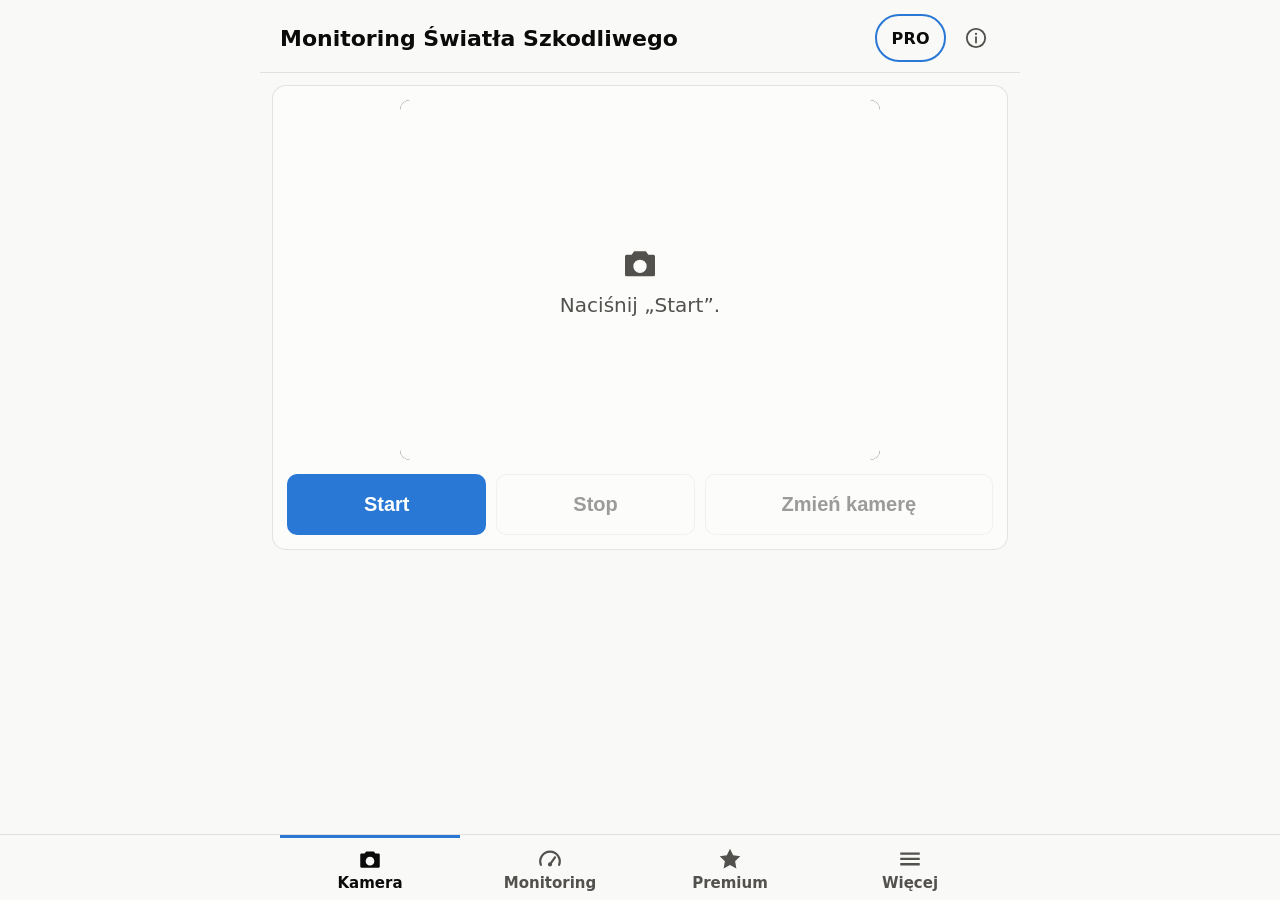
==== docs/v1/index.html @ 440b03d5 "Publish v1-v5 side by side behind a version-comparison shell The site root becomes a developer shell" ====
<!doctype html>
<html lang="pl">
<head>
<meta charset="utf-8">
<meta name="viewport" content="width=device-width, initial-scale=1, viewport-fit=cover">
<title>Monitoring Światła Szkodliwego</title>
<meta name="description" content="Mierzy kamerą natężenie koloru niebieskiego na ekranie i pokazuje je na czytelnym wykresie ze strefami: bezpieczna, umiarkowana, szkodliwa.">
<meta name="theme-color" content="#1a1a19">
<link rel="manifest" href="manifest.webmanifest">
<link rel="icon" href="../icons/icon-192.png">
<link rel="apple-touch-icon" href="../icons/icon-192.png">
<link rel="stylesheet" href="style.css">
<!-- Must load AFTER style.css: its global [hidden]{display:none!important} and
     .btn-large need to win on source order, not on specificity hacks. -->
<link rel="stylesheet" href="monetization.css">
</head>
<body class="viz-root">

<header class="app-header">
  <h1>Monitoring Światła Szkodliwego</h1>
  <div class="header-actions">
    <!-- Second permanent entry point to Premium. monetization-ui.js owns the
         label and aria-label; menu.js only wires the click. -->
    <button id="premiumPill" class="mz-pill" type="button" aria-label="Przejdź na Premium — wersja demonstracyjna"><span id="premiumPillLabel">PRO</span></button>
    <button id="infoBtn" class="icon-btn" type="button" aria-label="Przejdź do dokumentacji">
      <svg viewBox="0 0 24 24" width="22" height="22" aria-hidden="true"><circle cx="12" cy="12" r="10" fill="none" stroke="currentColor" stroke-width="2"/><line x1="12" y1="11" x2="12" y2="17" stroke="currentColor" stroke-width="2" stroke-linecap="round"/><circle cx="12" cy="7.5" r="1.2" fill="currentColor"/></svg>
    </button>
  </div>
</header>

<!-- Kept in the DOM (app.js still owns selectTab) but hidden by menu.js, so the
     screen reader never hears the same navigation twice. -->
<div class="tabs" id="legacyTabs" role="tablist" aria-label="Widoki aplikacji">
  <button id="tabCamera" class="tab-btn" type="button" role="tab" aria-selected="true" aria-controls="panelCamera">Kamera</button>
  <button id="tabMonitoring" class="tab-btn" type="button" role="tab" aria-selected="false" aria-controls="panelMonitoring" tabindex="-1">Monitoring</button>
</div>

<main>
<!-- role="region", not "tabpanel": menu.js hides #legacyTabs, so there is no
     role="tablist" and no role="tab" left in the accessibility tree and a
     tabpanel here would be orphaned. app.js only toggles .hidden and
     aria-selected, so it is unaffected. -->
<div id="panelCamera" role="region" aria-label="Kamera">

  <section class="card camera-card" aria-label="Podgląd kamery">
    <div class="video-wrap">
      <video id="video" playsinline muted></video>
      <canvas id="sampleOverlay" class="sample-overlay"></canvas>
      <div id="cameraPlaceholder" class="camera-placeholder">
        <svg viewBox="0 0 24 24" width="40" height="40" aria-hidden="true"><path fill="currentColor" d="M4 7h3l1.5-2h7L17 7h3a1 1 0 0 1 1 1v11a1 1 0 0 1-1 1H4a1 1 0 0 1-1-1V8a1 1 0 0 1 1-1zm8 3a4 4 0 1 0 0 8 4 4 0 0 0 0-8z"/></svg>
        <p>Naciśnij „Start”.</p>
      </div>
    </div>
    <div class="camera-controls">
      <button id="startBtn" class="btn btn-primary" type="button">Start</button>
      <button id="stopBtn" class="btn" type="button" disabled>Stop</button>
      <button id="switchBtn" class="btn" type="button" disabled>Zmień kamerę</button>
    </div>
  </section>
</div>

<div id="panelMonitoring" role="region" aria-label="Monitoring" hidden>

  <section class="card reading-card" aria-label="Aktualne odczyty">
    <div class="reading-grid">

      <div class="reading-block">
        <h3 class="reading-title">Jasność kanału B</h3>
        <div class="gauge-wrap">
          <svg id="gaugeRaw" viewBox="0 0 200 130" class="gauge">
            <path class="gauge-band gauge-good" d="" />
            <path class="gauge-band gauge-warning" d="" />
            <path class="gauge-band gauge-critical" d="" />
            <line class="gauge-needle" x1="100" y1="95" x2="100" y2="32" />
            <circle cx="100" cy="95" r="6" class="gauge-hub" />
          </svg>
          <div class="gauge-readout">
            <div id="gaugeValueRaw" class="gauge-value">--</div>
            <div class="gauge-unit">% jasności kanału B</div>
            <div id="statusBadgeRaw" class="status-badge status-idle">
              <svg class="status-icon" width="16" height="16" viewBox="0 0 24 24" aria-hidden="true"></svg>
              <span class="status-label">Brak danych</span>
            </div>
          </div>
        </div>
      </div>

      <div class="reading-block">
        <h3 class="reading-title">Udział niebieskiego</h3>
        <div class="gauge-wrap">
          <svg id="gaugeShare" viewBox="0 0 200 130" class="gauge">
            <path class="gauge-band gauge-good" d="" />
            <path class="gauge-band gauge-warning" d="" />
            <path class="gauge-band gauge-critical" d="" />
            <line class="gauge-needle" x1="100" y1="95" x2="100" y2="32" />
            <circle cx="100" cy="95" r="6" class="gauge-hub" />
          </svg>
          <div class="gauge-readout">
            <div id="gaugeValueShare" class="gauge-value">--</div>
            <div class="gauge-unit">% udziału niebieskiego</div>
            <div id="statusBadgeShare" class="status-badge status-idle">
              <svg class="status-icon" width="16" height="16" viewBox="0 0 24 24" aria-hidden="true"></svg>
              <span class="status-label">Brak danych</span>
            </div>
          </div>
        </div>
      </div>

    </div>
    <div class="secondary-stats">
      <div class="stat"><span class="stat-label">Jasność ogólna sceny</span><span id="overallBrightness" class="stat-value">--%</span></div>
    </div>
    <p id="medicalDisclaimerShort" class="mz-disclaimer-short">Wynik orientacyjny. To nie jest wyrób medyczny. <a id="medicalDisclaimerLink" href="#">Więcej</a></p>
  </section>

  <section class="card chart-card" aria-label="Wykresy w czasie">
    <div class="chart-header">
      <h2>Wykresy w czasie (ostatnie 60 s)</h2>
      <button id="tableToggle" class="btn btn-small" type="button" aria-pressed="false">Pokaż jako tabelę</button>
      <!-- No onclick here on purpose: monetization-ui.js wires the handler and
           adds the padlock (it marks the button with data-mz-wired). -->
      <button id="exportCsvBtn" class="btn" type="button">Eksport CSV</button>
    </div>

    <div class="chart-block">
      <h3 class="chart-title">Jasność kanału B</h3>
      <canvas id="chartRaw" class="chart-canvas" role="img" aria-label="Wykres jasności kanału B w czasie, z oznaczonymi strefami bezpieczną, umiarkowaną i szkodliwą"></canvas>
    </div>

    <div class="chart-block">
      <h3 class="chart-title">Udział niebieskiego w świetle</h3>
      <canvas id="chartShare" class="chart-canvas" role="img" aria-label="Wykres udziału niebieskiego w świetle w czasie, z oznaczonymi strefami bezpieczną, umiarkowaną i szkodliwą"></canvas>
    </div>

    <div class="legend" aria-hidden="false">
      <div class="legend-item">
        <span class="legend-swatch legend-good"></span>
        <svg width="14" height="14" viewBox="0 0 24 24" aria-hidden="true"><path fill="currentColor" d="M9 16.2 4.8 12l-1.4 1.4L9 19 21 7l-1.4-1.4z"/></svg>
        <span>Bezpieczna</span>
      </div>
      <div class="legend-item">
        <span class="legend-swatch legend-warning"></span>
        <svg width="14" height="14" viewBox="0 0 24 24" aria-hidden="true"><path fill="currentColor" d="M1 21h22L12 2 1 21zm12-3h-2v-2h2v2zm0-4h-2v-4h2v4z"/></svg>
        <span>Umiarkowana</span>
      </div>
      <div class="legend-item">
        <span class="legend-swatch legend-critical"></span>
        <svg width="14" height="14" viewBox="0 0 24 24" aria-hidden="true"><path fill="currentColor" d="M12 2 1 12l11 10 11-10L12 2zm-1 5h2v6h-2V7zm0 8h2v2h-2v-2z"/></svg>
        <span>Szkodliwa</span>
      </div>
    </div>

    <!-- Filled by monetization-ui.js: locked-history upsell for the free tier,
         the real history browser once the entitlement exists. -->
    <div id="historyUpsell"></div>

    <div id="tableWrap" class="table-wrap" hidden>
      <table class="readings-table">
        <caption>Ostatnie odczyty (najnowszy na górze)</caption>
        <thead><tr>
          <th scope="col">Czas</th>
          <th scope="col">Jasność kanału B</th>
          <th scope="col">Udział niebieskiego</th>
          <th scope="col">Strefa</th>
        </tr></thead>
        <tbody id="readingsBody"></tbody>
      </table>
    </div>
  </section>

  <details class="card settings-card" id="settingsCard">
    <summary>Ustawienia progów stref</summary>
    <div class="settings-body">
      <div class="settings-group">
        <h4 class="settings-group-title">Jasność kanału B</h4>
        <label class="slider-row">
          <span>Granica żółty / czerwony: <b id="rawCritLabel">66%</b></span>
          <input id="rawCritSlider" type="range" min="10" max="95" value="66">
        </label>
        <label class="slider-row">
          <span>Granica zielony / żółty: <b id="rawWarnLabel">33%</b></span>
          <input id="rawWarnSlider" type="range" min="5" max="90" value="33">
        </label>
      </div>

      <div class="settings-group">
        <h4 class="settings-group-title">Udział niebieskiego</h4>
        <label class="slider-row">
          <span>Granica żółty / czerwony: <b id="shareCritLabel">33%</b></span>
          <input id="shareCritSlider" type="range" min="10" max="95" value="33">
        </label>
        <label class="slider-row">
          <span>Granica zielony / żółty: <b id="shareWarnLabel">26%</b></span>
          <input id="shareWarnSlider" type="range" min="5" max="90" value="26">
        </label>
      </div>

      <!-- Filled by monetization-ui.js: threshold-profile upsell / manager. -->
      <div id="profilesUpsell"></div>
    </div>
  </details>

  <!-- Ad slot, deliberately the LAST element of the panel and far away from
       Start/Stop (those live in panelCamera). Height is reserved so nothing
       ever jumps under the user's finger. -->
  <div id="adSlotMonitoring" class="ad-slot ad-slot-reserved" hidden></div>

</div>

<div id="panelMethodology" role="region" aria-label="Dokumentacja" class="methodology" hidden>

  <!-- data-nav-back is menu.js's delegated back handler; no per-screen wiring. -->
  <div class="mz-row">
    <button type="button" class="mz-back-btn" data-nav-back aria-label="Wróć do poprzedniego ekranu">← Wróć</button>
  </div>

  <section class="card mz-disclaimer" role="note">
    <h3>To nie jest wyrób medyczny</h3>
    <p>Ta aplikacja nie jest wyrobem medycznym. Nie służy do diagnozowania,
    leczenia ani zapobiegania jakimkolwiek chorobom. Wyniki pomiaru kamerą
    telefonu mają charakter orientacyjny i nie zastępują badania ani porady
    lekarza. W sprawach zdrowia wzroku skonsultuj się z lekarzem lub
    optometrystą. Progi stref w tej aplikacji nie odwzorowują żadnej normy
    bezpieczeństwa — szczegóły w rozdziale 3.</p>
  </section>

  <nav class="doc-toc card" aria-label="Spis treści dokumentacji">
    <h2>Spis treści</h2>
    <ol>
      <li><a href="#doc-start">Szybki start</a></li>
      <li><a href="#doc-metodologia">Jak działa pomiar</a></li>
      <li><a href="#doc-jednostki">Jednostki i normy</a></li>
      <li><a href="#doc-strefy">Strefy i progi</a></li>
      <li><a href="#doc-urzadzenia">Różnice między urządzeniami</a></li>
    </ol>
  </nav>

  <h2 id="doc-start" class="doc-chapter">1. Szybki start</h2>

  <section class="card">
    <h3>Jak mierzyć trafniej</h3>
    <ul>
      <li>Na ekranie „Kamera” (pierwszy przycisk na dolnym pasku) naciśnij „Start” i skieruj tylny aparat na ekran lub źródło światła, które chcesz sprawdzić.</li>
      <li>Przejdź na ekran „Monitoring” (drugi przycisk dolnego paska) — u góry zobaczysz obie gałki naraz, a niżej (przewiń) wykresy zmian w czasie. Pomiar działa w tle niezależnie od tego, który ekran akurat oglądasz.</li>
      <li>Ustaw telefon w stałej odległości od ekranu (np. 15–20 cm), bez zmiany oświetlenia otoczenia w trakcie pomiaru.</li>
      <li>Użyj tylnego aparatu — ma mniej agresywne korekcje automatyczne niż przedni.</li>
      <li>Traktuj wyniki jako wskaźniki względne (%), nie bezwzględne jednostki fizyczne — porównuj je względem siebie (np. tryb nocny włączony/wyłączony).</li>
      <li>Dostosuj progi stref w ustawieniach do jasności własnego ekranu (rozdział 4).</li>
    </ul>
  </section>

  <section class="card">
    <h3>Duże czcionki i gałki — zawsze</h3>
    <p>Cała aplikacja używa dużych, czytelnych czcionek i pełnowymiarowych
    gałek, tak żeby osoby niedowidzące (i wszyscy inni) mogli odczytać dane
    bez dodatkowych ustawień. Na ekranie „Monitoring” obie gałki mieszczą się
    razem na jednym ekranie, bez przewijania — wykresy zmian w czasie są
    zaraz pod nimi, o przewinięcie dalej.</p>
  </section>

  <h2 id="doc-metodologia" class="doc-chapter">2. Jak działa pomiar</h2>

  <section class="card">
    <h3>Kamera telefonu a spektrometr</h3>
    <p>Prawdziwy pomiar „ile jest szkodliwego niebieskiego światła” wymaga rozłożenia
    światła na długości fal — to robi <b>spektrometr</b>: pryzmat lub siatka
    dyfrakcyjna rozszczepia światło na dziesiątki/setki wąskich pasm (np. co
    1–5 nm) i mierzy moc optyczną w każdym z osobna. Dopiero z takiego pełnego
    rozkładu widmowego liczy się jednostki takie jak luks, lumen czy
    napromienienie ważone funkcją zagrożenia niebieskim światłem.</p>
    <p><b>Kamera telefonu nie robi nic z tego.</b> Ma trzy szerokie filtry
    (Bayer: R/G/B), z których każdy zbiera światło z szerokiego,
    nakładającego się zakresu długości fal — „kanał niebieski” to nie wąskie
    pasmo ok. 435–440 nm (szczyt zagrożenia dla siatkówki), tylko z grubsza
    400–570 nm zmieszane z zielenią. Po drodze dochodzi demozaikowanie,
    automatyczna ekspozycja, automatyczny balans bieli i kompresja gamma
    sRGB — żadnego z tych kroków przeglądarka nie pozwala w pełni wyłączyć.
    W efekcie wartość piksela, którą widzi JavaScript, nie jest liniowo
    związana z rzeczywistą mocą optyczną padającą na sensor. To fundamentalne
    ograniczenie sprzętowe, nie błąd tej aplikacji.</p>
  </section>

  <section class="card">
    <h3>Wykres 1 — Jasność kanału B</h3>
    <p><b>Co pokazuje:</b> średnią jasność samego kanału niebieskiego (B) z
    próbkowanego fragmentu obrazu, w skali 0–255 przeliczonej na %.</p>
    <p><b>Algorytm:</b></p>
    <ol>
      <li>5 razy na sekundę pobieramy klatkę z kamery.</li>
      <li>Wycinamy środkowe 60% kadru (unika krawędzi obrazu i poświaty z boków).</li>
      <li>Skalujemy wycięty fragment do siatki 32×32 piksele (wystarczająco
        dokładnie, dużo szybciej niż liczenie pełnej rozdzielczości — ważne
        na słabszym sprzęcie jak Xiaomi/Ulefone budżetowej klasy).</li>
      <li>Uśredniamy wartość B wszystkich 1024 pikseli tej siatki.</li>
      <li><code>wynik = średnia_B ÷ 255 × 100</code></li>
    </ol>
    <p><b>Po co ją zostawiliśmy:</b> to najprostszy, bezpośredni odczyt „ile
    sygnału niebieskiego w ogóle rejestruje sensor”. Wadą jest to, że miesza
    jasność z barwą — bardzo jasna, ale neutralnie biała scena też da wysoki
    wynik, mimo że nie jest szczególnie „niebieska”. Dlatego obok niej
    pokazujemy wykres 2.</p>
  </section>

  <section class="card">
    <h3>Wykres 2 — Udział niebieskiego w świetle</h3>
    <p><b>Co pokazuje:</b> jaki procent całego zarejestrowanego światła (R+G+B)
    stanowi składowa niebieska — czyli przesunięcie koloru w stronę zimnego,
    niezależnie od tego, jak jasna jest scena.</p>
    <p><b>Algorytm:</b> te same kroki 1–4 co wyżej, ale zamiast samego B liczymy:</p>
    <p class="formula-block"><code>wynik = B ÷ (R + G + B) × 100</code></p>
    <p>Neutralna biel (R≈G≈B) daje ok. <b>33%</b>. Światło cieplejsze/bardziej
    czerwone — mniej. Mocno niebieskie — więcej, aż do granicy ~100% dla
    światła niemal czysto niebieskiego.</p>
    <p><b>Dlaczego to dokładniejsza miara „szkodliwego niebieskiego”:</b> to ta
    sama zasada, na której działają filtry typu tryb nocny / Night Shift —
    liczy się <b>barwa</b>, nie jasność. Bardzo jasny, ale neutralny ekran nie
    zostanie fałszywie oznaczony jako szkodliwy; przygaszony, ale mocno
    niebieski — owszem. Dlatego to ta metryka steruje kolorem strefy w
    tabeli odczytów.</p>
  </section>

  <h2 id="doc-jednostki" class="doc-chapter">3. Jednostki i normy</h2>

  <section class="card">
    <h3>Dlaczego nie luksy ani lumeny</h3>
    <p><b>Lumen (lm)</b> opisuje całkowity strumień światła emitowany przez
    źródło — to właściwość samego źródła, nie tego, co pada na dany punkt.
    <b>Luks (lx)</b> to już natężenie oświetlenia w punkcie (lm/m²) — bliższe
    temu, o co chodzi, ale nadal jednostka <b>fotometryczna</b>: waży widmo
    krzywą czułości ludzkiego oka na jasność (V(λ)), nie krzywą zagrożenia
    niebieskim światłem. Do prawdziwego pomiaru zagrożenia potrzebna jest
    trzecia, węższa jednostka: napromienienie ważone widmowo w
    <b>W/m²</b> (norma IEC 62471, szczyt czułości ok. 435–440 nm), a to
    wymaga spektrometru — patrz sekcja wyżej.</p>
    <p>Nawet gdyby poprzestać na luksach: telefon bez zewnętrznego,
    skalibrowanego czujnika światła nie jest w stanie ich wiarygodnie
    wyznaczyć. Wbudowany czujnik światła telefonu (tam gdzie istnieje) mierzy
    zresztą światło z <b>przeciwnej strony</b> obudowy niż ta, którą celujesz
    w ekran tylnym aparatem — mierzyłby więc światło za Twoimi plecami, nie
    to z ekranu. Dlatego zamiast zgadywać liczbę w jednostce, która i tak
    byłaby niewiarygodna, pokazujemy uczciwie opisany <b>wskaźnik względny
    (%)</b> — sensowny do porównań na tym samym telefonie w tych samych
    warunkach (np. tryb nocny włączony/wyłączony), nie jako wartość
    bezwzględna.</p>
  </section>

  <section class="card">
    <h3>Czy istnieją globalne normy dla progów bezpieczeństwa?</h3>
    <p>Krótko: <b>nie ma normy wyrażonej w procentach kanału kamery</b> — to w
    ogóle nie jest jednostka, w której cokolwiek się reguluje. Realne normy
    dotyczące niebieskiego światła istnieją, ale mierzą inne wielkości, w
    innych jednostkach, i dotyczą innego zjawiska niż zwykle mamy na myśli,
    mówiąc „niebieskie światło męczy oczy”.</p>

    <p><b>Ostre uszkodzenie fotochemiczne siatkówki — IEC 62471 / ICNIRP.</b>
    Jedyna faktycznie regulowana „szkodliwość niebieskiego światła” — norma
    dla lamp i systemów oświetleniowych, wspierana wytycznymi ICNIRP
    (International Commission on Non-Ionizing Radiation Protection). Klasyfikuje
    źródła do grup ryzyka RG0–RG3 na podstawie radiancji ważonej funkcją
    zagrożenia B(λ), w <b>W·m⁻²·sr⁻¹</b>, z limitem czasu ekspozycji
    (<code>t_max = 100 / L_B</code> sekund). Ekrany telefonów i monitorów —
    nawet przy maksymalnej jasności — praktycznie zawsze mieszczą się w
    <b>RG0 (zwolnione, bez ograniczeń)</b>. Ta norma dotyczy źródeł dużo
    intensywniejszych (łuki spawalnicze, niektóre projektory, przemysłowe
    LED-y), nie ekranów konsumenckich.</p>

    <p><b>Wpływ na rytm dobowy / sen — CIE S 026.</b> To zjawisko, o które
    zwykle chodzi (ekran wieczorem „rozbudza”) — ale to nie uszkodzenie oka,
    tylko wpływ na zegar biologiczny przez komórki zwojowe siatkówki (ipRGC),
    najczulsze ok. 480 nm. Norma CIE S 026:2018 definiuje jednostkę
    <b>luks melanopiczny (melanopic EDI)</b>. Najbliższy „oficjalny” konsensus
    naukowy to publikacja Browna i współautorów (<i>PLOS Biology</i>, 2022),
    rekomendująca orientacyjnie: wieczorem &lt; 10 luksów melanopicznych, w
    dzień &gt; 250. To rekomendacje badaczy snu, nie przepis prawny.</p>

    <p><b>WHO.</b> Światowa Organizacja Zdrowia nie publikuje własnych,
    niezależnych limitów ekspozycji na niebieskie światło — dla bezpieczeństwa
    promieniowania optycznego odsyła do ICNIRP (wyżej). Jedyny konkretny,
    autorski dokument WHO w temacie ekranów to <i>Guidelines on physical
    activity, sedentary behaviour and sleep for children under 5 years of
    age</i> (2019) — dotyczy jednak <b>czasu</b> spędzanego przy ekranie, nie
    koloru czy natężenia światła: brak ekranu poniżej 1. roku życia, maks. do
    1 godziny dla 2–4 lat. Dla dorosłych WHO nie ma równie skonkretyzowanych
    wytycznych liczbowych.</p>

    <p><b>Dlaczego to i tak nie pomaga skalibrować aplikacji:</b> obie normy
    (IEC/ICNIRP i CIE) wymagają pełnego rozkładu widmowego i skalibrowanej
    radiancji w znanej geometrii pomiaru — dokładnie tego, czego telefon przez
    przeglądarkę nie potrafi dostarczyć (patrz sekcja „Kamera telefonu a
    spektrometr” wyżej). Nie istnieje przelicznik „33% udziału niebieskiego =
    X luksów melanopicznych”, więc progi w tej aplikacji <b>nie odwzorowują
    żadnej normy bezpieczeństwa</b> (WHO, IEC, ICNIRP czy CIE — dla tego
    wskaźnika po prostu nie istnieje). Domyślne wartości progu udziału
    niebieskiego są za to wyprowadzone z realnych temperatur barwowych
    światła i powszechnie powtarzanej, praktycznej rekomendacji ciepłego
    światła wieczorem — solidniejsza podstawa niż zwykłe zaokrąglenie, ale
    wciąż nie formalna norma (pełne wyprowadzenie: rozdział 4). Zawsze
    możesz je zmienić na własne w ustawieniach.</p>
  </section>

  <h2 id="doc-strefy" class="doc-chapter">4. Strefy i progi</h2>

  <section class="card">
    <h3>Strefy kolorów i skąd biorą się progi</h3>
    <p>Obie metryki mają własne, niezależnie ustawiane progi (ekran
    „Monitoring” → „Ustawienia progów stref”, na dole strony) — 33%/66% na jednej nie znaczy tego
    samego, co na drugiej (patrz rozdział 2 wyżej). To <b>udział niebieskiego</b>
    decyduje o kolorze w legendzie pod wykresami i w tabeli odczytów:</p>
    <ul>
      <li><b>Zielona — bezpieczna:</b> światło ciepłe lub neutralne, oczy odpoczywają.</li>
      <li><b>Żółta — umiarkowana:</b> zauważalne przesunięcie w stronę niebieskiego, warto robić przerwy.</li>
      <li><b>Czerwona — szkodliwa:</b> silnie niebieskie światło, mocno męczy oczy przy dłuższej ekspozycji (zwłaszcza wieczorem).</li>
    </ul>

    <p><b>Skąd te konkretne liczby.</b> <b>Jasność kanału B</b> nie ma
    naturalnego punktu odniesienia — sensowna wartość progu zależy wyłącznie
    od tego, jak jasna jest scena, którą filmujesz (to miara jasności, nie
    koloru). Domyślne 33%/66% to tu wciąż umowny punkt wyjścia — dostosuj go
    metodą prób do typowej jasności swojego ekranu/otoczenia.</p>
    <p><b>Udział niebieskiego</b> ma domyślne progi wyprowadzone z realnych
    temperatur barwowych światła (fizyka, nie zaokrąglenie), nie z żadnej
    normy bezpieczeństwa — takiej normy dla tej wielkości nie ma (rozdział 3).
    Punkty odniesienia:</p>
    <ul>
      <li><b>~4000K</b> („ciepła biel", typowa żarówka LED) → ok. <b>26%</b>
        udziału niebieskiego. Światło cieplejsze od tego (niższa temperatura
        barwowa) to zakres szeroko rekomendowany wieczorem przez narzędzia
        typu f.lux czy Night Shift — stąd dolny próg.</li>
      <li><b>6500K (D65)</b>, standardowy punkt bieli dla większości ekranów
        telefonów i monitorów fabrycznie — ok. <b>33%</b>. Od tej wartości w
        górę zaczyna się zakres, w którym typowo stosuje się zalecenia
        ograniczenia niebieskiego światła — stąd górny próg.</li>
    </ul>
    <p><b>Ważne zastrzeżenie:</b> to, jak bardzo „niebieskie" jest światło, nie
    zależy od pory dnia, ale zalecenia ograniczania niebieskiego światła
    dotyczą właściwie tylko <b>wieczora/nocy</b> — w dzień ekspozycja na
    chłodne, niebieskie światło (także słoneczne) jest normalna, a nawet
    korzystna dla rytmu dobowego. Czerwona strefa w środku dnia patrząc w
    zwykły, niezmieniony ekran nie oznacza realnego zagrożenia — to samo
    światło wieczorem jest już warte ograniczenia.</p>
    <p>Progi obu metryk są całkowicie niezależne — zmiana jednej nie wpływa
    na drugą. Zmienione progi są <b>zapamiętywane w tym urządzeniu i
    przeglądarce</b> między kolejnymi otwarciami aplikacji (lokalnie, nic
    nigdzie nie jest wysyłane) — przycisk „Start" nie resetuje ich do
    domyślnych.</p>
  </section>

  <h2 id="doc-urzadzenia" class="doc-chapter">5. Różnice między urządzeniami</h2>

  <section class="card">
    <h3>Dlaczego podgląd wygląda inaczej na różnych urządzeniach</h3>
    <p><b>Przeglądarka vs natywna aplikacja aparatu.</b> Gdy otwierasz aparat
    fabrycznie zainstalowany na telefonie, producent (np. Xiaomi) dokłada do
    podglądu na żywo własne, zastrzeżone algorytmy — HDR w czasie
    rzeczywistym, cyfrowe wzmacnianie jasności w słabym świetle, wygładzanie.
    Strona internetowa dostaje przez przeglądarkę dużo bardziej „surowy”
    strumień z kamery (funkcja <code>getUserMedia</code>), bez żadnego z tych
    ulepszeń — więc z zasady będzie wyglądać płasko/ciemniej niż natywny
    aparat, niezależnie od telefonu.</p>
    <p><b>Różne możliwości sterowania kamerą.</b> To, jak dużo kontroli nad
    ekspozycją i balansem bieli przeglądarka w ogóle dostaje od systemu,
    zależy od konkretnego telefonu, sterownika kamery i wersji
    Chrome/WebView — jedne urządzenia (typowo komputery z kamerą USB) zgłaszają
    tylko pełną automatykę, inne (część telefonów z Androidem) zgłaszają
    dodatkowe, bardziej zaawansowane tryby. Wcześniejsza wersja tej aplikacji
    próbowała przełączać się na tryb ręcznej ekspozycji tam, gdzie telefon na
    to pozwalał, bez ustawienia konkretnej wartości — co na części telefonów
    zamrażało obraz na przypadkowej, ciemnej ekspozycji z chwili startu
    kamery. To był błąd w kodzie (już poprawiony), nie różnica jednostek —
    ale dobrze pokazuje, jak łatwo zachowanie potrafi się różnić między
    urządzeniami, skoro nawet ta sama linijka kodu włącza się tylko na
    części z nich.</p>
    <p><b>Różne sensory i przetwarzanie obrazu (ISP).</b> Nawet przy identycznym
    kodzie i tej samej scenie różne modele telefonów mają różnej jakości
    sensory i różnie strojoną automatykę producenta — jeden szybciej i
    celniej dobierze ekspozycję w słabym świetle niż drugi. To, w połączeniu
    z faktem, że wskaźniki w tej aplikacji są <b>względne</b> (patrz rozdział 3),
    oznacza: wyniki (i wygląd podglądu) sensownie porównuj na tym samym
    telefonie w czasie, nie między różnymi modelami/urządzeniami.</p>
  </section>

</div>

<!-- Overlay screens. Deliberately plain <div>s, NOT role="tabpanel" — they sit
     outside the tablist, exactly like #panelMethodology. Content is injected by
     monetization-ui.js (premium, account) and menu.js (more, about). -->
<div id="panelPremium" class="mz-screen" role="region" aria-labelledby="premiumTitle" hidden></div>
<div id="panelAccount" class="mz-screen" role="region" aria-labelledby="accountTitle" hidden></div>
<div id="panelMore" class="mz-screen" role="region" aria-labelledby="moreTitle" hidden></div>
<div id="panelAbout" class="mz-screen" role="region" aria-labelledby="aboutTitle" hidden></div>
</main>

<!-- Global layers, all filled at runtime. -->
<nav id="appNav" class="nav-bar" aria-label="Menu główne"></nav>
<div id="navLive" class="mz-visually-hidden" aria-live="polite"></div>
<div id="mzLayer"></div>
<div id="mzToastRegion" class="mz-toast-region" role="status" aria-live="polite"></div>

<!-- Load order is a hard contract: billing defines the engine, monetization-ui
     and menu define the surfaces, app.js publishes AppTabs/AppData last and
     fires 'app:ready', which boots the other three. No defer/async, no modules. -->
<script src="billing.js"></script>
<script src="monetization-ui.js"></script>
<script src="menu.js"></script>
<script src="app.js"></script>
</body>
</html>
---- docs/v1/style.css ----
/* ---- Design tokens (see dataviz skill / references/palette.md) ---- */
.viz-root {
  color-scheme: light;
  --surface-1:      #fcfcfb;
  --page-plane:     #f9f9f7;
  --text-primary:   #0b0b0b;
  --text-secondary: #52514e;
  --text-muted:     #898781;
  --gridline:       #e1e0d9;
  --baseline:       #c3c2b7;
  --border:         rgba(11,11,11,0.10);
  --series-1:       #2a78d6;

  --status-good:      #0ca30c;
  --status-warning:   #fab219;
  --status-critical:  #d03b3b;
  --status-good-bg:     rgba(12,163,12,0.14);
  --status-warning-bg:  rgba(250,178,25,0.18);
  --status-critical-bg: rgba(208,59,59,0.14);
}
@media (prefers-color-scheme: dark) {
  :root:where(:not([data-theme="light"])) .viz-root {
    color-scheme: dark;
    --surface-1:      #1a1a19;
    --page-plane:     #0d0d0d;
    --text-primary:   #ffffff;
    --text-secondary: #c3c2b7;
    --text-muted:     #898781;
    --gridline:       #2c2c2a;
    --baseline:       #383835;
    --border:         rgba(255,255,255,0.10);
    --series-1:       #3987e5;
    --status-good-bg:     rgba(12,163,12,0.22);
    --status-warning-bg:  rgba(250,178,25,0.20);
    --status-critical-bg: rgba(208,59,59,0.24);
  }
}
:root[data-theme="dark"] .viz-root {
  color-scheme: dark;
  --surface-1:      #1a1a19;
  --page-plane:     #0d0d0d;
  --text-primary:   #ffffff;
  --text-secondary: #c3c2b7;
  --text-muted:     #898781;
  --gridline:       #2c2c2a;
  --baseline:       #383835;
  --border:         rgba(255,255,255,0.10);
  --series-1:       #3987e5;
  --status-good-bg:     rgba(12,163,12,0.22);
  --status-warning-bg:  rgba(250,178,25,0.20);
  --status-critical-bg: rgba(208,59,59,0.24);
}

/* This app has one look: large text and full-width gauges throughout, so
   it stays readable for low-vision users without any mode switch. */

* { box-sizing: border-box; }
html, body {
  margin: 0;
  padding: 0;
  background: var(--page-plane);
  color: var(--text-primary);
  font-family: system-ui, -apple-system, "Segoe UI", sans-serif;
  -webkit-tap-highlight-color: transparent;
}
body { padding-bottom: env(safe-area-inset-bottom, 0); }

.app-header {
  display: flex;
  align-items: center;
  justify-content: space-between;
  padding: 14px 16px calc(10px + env(safe-area-inset-top, 0));
  padding-top: max(14px, env(safe-area-inset-top, 0));
  position: sticky;
  top: 0;
  z-index: 5;
  background: var(--page-plane);
  border-bottom: 1px solid var(--border);
}
.app-header h1 { font-size: 22px; margin: 0; font-weight: 700; }
.header-actions { display: flex; align-items: center; gap: 2px; }

.tabs {
  display: flex;
  gap: 4px;
  padding: 0 12px;
  background: var(--page-plane);
  border-bottom: 1px solid var(--border);
}
.tab-btn {
  appearance: none;
  background: none;
  border: none;
  border-bottom: 2px solid transparent;
  padding: 14px 8px 12px;
  margin-bottom: -1px;
  font-size: 18px;
  font-weight: 700;
  color: var(--text-secondary);
  cursor: pointer;
  flex: 1 1 0;
  text-align: center;
}
.tab-btn[aria-selected="true"] { color: var(--text-primary); border-bottom-color: var(--series-1); }
.tab-btn:hover { color: var(--text-primary); }

.icon-btn {
  background: none;
  border: none;
  color: var(--text-secondary);
  padding: 6px;
  border-radius: 999px;
  display: flex;
  cursor: pointer;
}
.icon-btn:hover { background: var(--border); }

main {
  max-width: 640px;
  margin: 0 auto;
  padding: 12px 12px 32px;
  display: flex;
  flex-direction: column;
  gap: 12px;
}

.card {
  background: var(--surface-1);
  border: 1px solid var(--border);
  border-radius: 14px;
  padding: 14px;
}

/* ---- camera ---- */
.video-wrap {
  position: relative;
  width: 100%;
  aspect-ratio: 4 / 3;
  background: #000;
  border-radius: 10px;
  overflow: hidden;
}
#video {
  width: 100%;
  height: 100%;
  object-fit: cover;
  display: block;
  transform: scaleX(-1);
}
#video.rear { transform: none; }
.sample-overlay {
  position: absolute;
  inset: 0;
  width: 100%;
  height: 100%;
  pointer-events: none;
}
.camera-placeholder {
  position: absolute;
  inset: 0;
  display: flex;
  flex-direction: column;
  align-items: center;
  justify-content: center;
  gap: 10px;
  color: var(--text-secondary);
  text-align: center;
  padding: 20px;
  background: var(--surface-1);
}
.camera-placeholder p { margin: 0; font-size: 20px; max-width: none; }
.camera-placeholder.hidden { display: none; }

.camera-controls {
  display: flex;
  flex-wrap: wrap;
  gap: 10px;
  margin-top: 14px;
}

.btn {
  appearance: none;
  border: 1px solid var(--border);
  background: var(--surface-1);
  color: var(--text-primary);
  padding: 10px 16px;
  border-radius: 10px;
  font-size: 14px;
  font-weight: 600;
  cursor: pointer;
}
.btn:disabled { opacity: 0.4; cursor: not-allowed; }
.btn-primary { background: var(--series-1); color: #fff; border-color: transparent; }
.btn-small { padding: 6px 10px; font-size: 12px; }

.camera-controls .btn {
  font-size: 20px;
  padding: 18px 22px;
  flex: 1 1 auto;
}

/* ---- gauge / reading ----
   Sized so both gauges fit together on one screen without scrolling on most
   phones — the charts below are meant to be reached by scrolling past them,
   not by switching to another tab, so this block can't be allowed to grow
   as large as when it had a screen to itself. */
.reading-card { display: flex; flex-direction: column; align-items: center; gap: 10px; }
.reading-grid {
  display: grid;
  grid-template-columns: 1fr 1fr;
  gap: 14px;
  width: 100%;
}
.reading-block { display: flex; flex-direction: column; align-items: center; }
.reading-title, .chart-title {
  display: flex;
  align-items: center;
  gap: 6px;
  font-size: 16px;
  font-weight: 700;
  color: var(--text-secondary);
  margin: 0 0 8px;
}

.gauge-wrap { position: relative; width: 100%; max-width: 260px; }
.gauge { width: 100%; height: auto; display: block; }
.gauge-band { fill: none; stroke-width: 16; stroke-linecap: butt; }
.gauge-good { stroke: var(--status-good); }
.gauge-warning { stroke: var(--status-warning); }
.gauge-critical { stroke: var(--status-critical); }
.gauge-needle { stroke: var(--text-primary); stroke-width: 3; stroke-linecap: round; transition: transform 0.25s ease-out; transform-origin: 100px 95px; }
.gauge-hub { fill: var(--text-primary); }

/* In normal flow below the gauge rather than absolutely overlaid on the
   needle — at larger font sizes an overlay would grow taller than the
   space reserved for it and spill upward over the arc. */
.gauge-readout {
  text-align: center;
  margin-top: 8px;
}
.gauge-value { font-size: clamp(28px, 9vw, 40px); font-weight: 800; line-height: 1; font-variant-numeric: tabular-nums; }
.gauge-unit { font-size: 12px; color: var(--text-muted); margin-top: 2px; }

.status-badge {
  display: inline-flex;
  align-items: center;
  gap: 6px;
  margin-top: 6px;
  padding: 4px 12px;
  border-radius: 999px;
  font-size: 13px;
  font-weight: 700;
  white-space: nowrap;
}
.status-icon { flex: none; width: 16px; height: 16px; }
.status-idle { background: var(--border); color: var(--text-secondary); }
.status-good { background: var(--status-good-bg); color: var(--status-good); }
.status-warning { background: var(--status-warning-bg); color: #7a5400; }
.status-critical { background: var(--status-critical-bg); color: var(--status-critical); }
@media (prefers-color-scheme: dark) {
  :root:not([data-theme="light"]) .status-warning { color: var(--status-warning); }
}
:root[data-theme="dark"] .status-warning { color: var(--status-warning); }

.secondary-stats {
  display: flex;
  justify-content: center;
  gap: 24px;
  margin-top: 4px;
}
.stat { display: flex; flex-direction: column; align-items: center; gap: 2px; }
.stat-label { font-size: 12px; color: var(--text-muted); }
.stat-value { font-size: 15px; font-weight: 700; font-variant-numeric: tabular-nums; }

/* ---- chart ---- */
.chart-header {
  display: flex;
  align-items: center;
  flex-wrap: wrap;
  justify-content: space-between;
  gap: 8px 10px;
  margin-bottom: 10px;
}
.chart-header h2 { flex: 1 1 190px; min-width: 0; font-size: 19px; margin: 0; font-weight: 700; color: var(--text-secondary); }
.chart-header .btn { flex: none; font-size: 15px; padding: 10px 14px; }

.chart-block + .chart-block { margin-top: 28px; }
.chart-canvas { width: 100%; height: 260px; display: block; }

.legend {
  display: flex;
  flex-wrap: wrap;
  gap: 16px;
  margin-top: 14px;
  padding-top: 14px;
  border-top: 1px solid var(--gridline);
}
.legend-item {
  display: flex;
  align-items: center;
  gap: 8px;
  font-size: 16px;
  color: var(--text-secondary);
}
.legend-swatch { width: 14px; height: 14px; border-radius: 4px; flex: none; }
.legend-good { background: var(--status-good); }
.legend-warning { background: var(--status-warning); }
.legend-critical { background: var(--status-critical); }
.legend-item svg { color: var(--text-muted); flex: none; width: 18px; height: 18px; }

.table-wrap { margin-top: 14px; max-height: 320px; overflow: auto; border-top: 1px solid var(--gridline); }
.readings-table { width: 100%; border-collapse: collapse; font-size: 16px; }
.readings-table caption { text-align: left; font-size: 13px; color: var(--text-muted); padding: 10px 0 6px; }
.readings-table th, .readings-table td { text-align: left; padding: 9px 10px; border-bottom: 1px solid var(--gridline); font-variant-numeric: tabular-nums; }
.readings-table th { color: var(--text-muted); font-weight: 600; font-size: 13px; }
.zone-dot { display: inline-block; width: 10px; height: 10px; border-radius: 999px; margin-right: 8px; }

/* ---- settings ---- */
.settings-card summary { cursor: pointer; font-weight: 700; font-size: 19px; }
.settings-body { margin-top: 14px; display: flex; flex-direction: column; gap: 18px; }
.settings-group { display: flex; flex-direction: column; gap: 12px; padding-top: 14px; border-top: 1px solid var(--gridline); }
.settings-group-title { display: flex; align-items: center; gap: 6px; font-size: 17px; margin: 0; color: var(--text-primary); }
.slider-row { display: flex; flex-direction: column; gap: 8px; font-size: 17px; }
.slider-row input[type="range"] { width: 100%; height: 28px; }
.hint { font-size: 15px; color: var(--text-muted); margin: 0; }

/* ---- documentation ---- */
.methodology:not([hidden]) { display: flex; flex-direction: column; gap: 12px; }
.methodology h3 {
  font-size: 21px;
  margin: 0 0 10px;
  display: flex;
  align-items: center;
  gap: 8px;
}
.methodology p, .methodology li { font-size: 17px; line-height: 1.65; color: var(--text-secondary); margin: 8px 0; }
.methodology ol, .methodology ul { margin: 8px 0; padding-left: 24px; }
.methodology b { color: var(--text-primary); }
.methodology code {
  font-family: ui-monospace, SFMono-Regular, Menlo, Consolas, monospace;
  background: var(--border);
  padding: 1px 5px;
  border-radius: 4px;
  font-size: 15px;
  color: var(--text-primary);
}
.formula-block { text-align: center; margin: 12px 0; }
.formula-block code { font-size: 17px; padding: 6px 12px; }

/* ---- documentation chapters / TOC ---- */
.doc-chapter {
  font-size: 16px;
  font-weight: 700;
  text-transform: uppercase;
  letter-spacing: .04em;
  color: var(--text-muted);
  margin: 24px 4px 4px;
}
.doc-toc h2 { font-size: 20px; margin: 0 0 8px; }
.doc-toc ol { margin: 0; padding-left: 22px; }
.doc-toc li { font-size: 17px; line-height: 1.8; }
.doc-toc a { color: var(--series-1); text-decoration: none; }
.doc-toc a:hover { text-decoration: underline; }

/* ---- desktop / wide-viewport layout ----
   On a phone the tab bar filling the full width edge-to-edge is normal; on a
   wide desktop browser window the same flex:1-stretched buttons end up
   spanning the whole browser width, which reads as oversized and empty.
   From here up, align the tab bar with the content column instead and let
   each tab size to its label rather than stretching. */
@media (min-width: 700px) {
  main { max-width: 760px; }
  .app-header {
    max-width: 760px;
    margin: 0 auto;
    padding-left: 20px;
    padding-right: 20px;
  }
  .tabs {
    max-width: 760px;
    margin: 0 auto;
    padding: 0 20px;
    gap: 4px;
  }
  .tab-btn {
    flex: 0 0 auto;
    padding: 16px 28px 14px;
  }
  .video-wrap { max-width: 480px; margin: 0 auto; }
}
---- docs/v1/monetization.css ----
/* =====================================================================
   monetization.css - styles for the navigation bar, monetization screens,
   dialogs, mock ad slots and toasts.

   Rules this file obeys, on purpose:
   - It never invents a colour. Every value comes from the tokens already
     declared on .viz-root in style.css. The single hard-coded value is
     #7a5400, copied from the existing .status-warning rule because the
     warning yellow alone does not reach 4.5:1 on a light plane.
   - It never edits a selector owned by style.css (.btn, .card, .tabs ...);
     new looks are additive classes layered on top of them.
   - Text that carries money, legal terms or the medical disclaimer never
     drops below 16px and never uses --text-muted, because low-vision users
     are the primary audience and those strings must survive 200% zoom.
   ===================================================================== */

/* ---- extra tokens, derived only from existing ones ----
   The dialog scrim has to darken the page in BOTH themes. In light mode the
   near-black text colour is the darkest token available; in dark mode the
   page plane is darker than the text colour, so the roles swap. Declaring
   them as aliases keeps the promise of "no new colour values". */
.viz-root {
  --mz-scrim: var(--text-primary);
  --mz-scrim-opacity: 0.55;
  --mz-demo-ink: #7a5400;
}
@media (prefers-color-scheme: dark) {
  :root:where(:not([data-theme="light"])) .viz-root {
    --mz-scrim: var(--page-plane);
    --mz-scrim-opacity: 0.82;
    --mz-demo-ink: var(--status-warning);
  }
}
:root[data-theme="dark"] .viz-root {
  --mz-scrim: var(--page-plane);
  --mz-scrim-opacity: 0.82;
  --mz-demo-ink: var(--status-warning);
}

/* Panels are toggled with the hidden attribute from three different files;
   a stray display rule must never be able to resurrect them. */
[hidden] { display: none !important; }

/* ---------------------------------------------------------------
   1. Overlay screens (Premium, Konto, Wiecej, O aplikacji)
   --------------------------------------------------------------- */
.mz-screen:not([hidden]) {
  display: flex;
  flex-direction: column;
  gap: 12px;
}
.mz-screen {
  min-width: 0;
  overflow-wrap: break-word;
  word-break: break-word;
}
.mz-screen h2,
.mz-screen h3,
.mz-screen p,
.mz-screen ul,
.mz-screen ol { margin: 0; }
.mz-screen p { font-size: 17px; line-height: 1.6; color: var(--text-secondary); }

.mz-screen-title {
  font-size: 24px;
  font-weight: 800;
  line-height: 1.25;
  color: var(--text-primary);
  margin: 0;
}
.mz-screen-title:focus { outline: none; }
.mz-screen-title:focus-visible { outline: 3px solid var(--series-1); outline-offset: 3px; }

.mz-section-title {
  font-size: 16px;
  font-weight: 800;
  text-transform: uppercase;
  letter-spacing: 0.05em;
  color: var(--text-secondary);
  margin: 14px 2px 2px;
}

/* Back button: a full-size target, never a bare text link. */
.mz-back-btn {
  display: inline-flex;
  align-items: center;
  gap: 8px;
  min-height: 48px;
  padding: 10px 16px;
  font-size: 18px;
  font-weight: 700;
  border-radius: 12px;
  border: 1px solid var(--border);
  background: var(--surface-1);
  color: var(--text-primary);
  cursor: pointer;
  appearance: none;
}
.mz-back-btn svg { flex: none; width: 22px; height: 22px; }

/* Header row of an overlay screen: back on the left, optional action right. */
.mz-screen > .mz-row:first-child { justify-content: space-between; }

/* ---------------------------------------------------------------
   2. Shared utilities
   --------------------------------------------------------------- */
.mz-stack { display: flex; flex-direction: column; gap: 10px; }
.mz-row { display: flex; flex-wrap: wrap; align-items: center; gap: 10px; }
.mz-grow { flex: 1 1 auto; min-width: 0; }
.mz-muted { font-size: 16px; line-height: 1.55; color: var(--text-secondary); }
.mz-strong { font-weight: 800; color: var(--text-primary); }

.mz-visually-hidden {
  position: absolute !important;
  width: 1px;
  height: 1px;
  margin: -1px;
  padding: 0;
  border: 0;
  overflow: hidden;
  clip: rect(0 0 0 0);
  clip-path: inset(50%);
  white-space: nowrap;
}

/* ---- buttons layered over the existing .btn ---- */
.btn-large {
  min-height: 56px;
  font-size: 20px;
  padding: 18px 22px;
  border-radius: 12px;
  line-height: 1.2;
}
.mz-stack > .btn-large,
.mz-sticky-footer > .btn-large,
.mz-dialog-actions > .btn-large { width: 100%; }

.btn-quiet {
  background: transparent;
  border-color: transparent;
  color: var(--text-primary);
  min-height: 48px;
}
.btn-quiet:hover { background: var(--border); }

/* Destructive action stays legible instead of shouting: tinted plane plus a
   critical border, with body-coloured ink so contrast holds in both themes. */
.btn-danger {
  background: var(--status-critical-bg);
  border: 1px solid var(--status-critical);
  color: var(--text-primary);
  min-height: 48px;
}

.mz-screen button:focus-visible,
.mz-screen a:focus-visible,
.mz-screen input:focus-visible,
.mz-dialog button:focus-visible,
.mz-dialog a:focus-visible,
.mz-dialog input:focus-visible,
.nav-btn:focus-visible,
.mz-toast-action:focus-visible,
.ad-slot-remove:focus-visible,
.mz-pill:focus-visible {
  outline: 3px solid var(--series-1);
  outline-offset: 2px;
}

/* ---------------------------------------------------------------
   3. Bottom navigation bar
   --------------------------------------------------------------- */
.nav-bar {
  position: fixed;
  left: 0;
  right: 0;
  bottom: 0;
  z-index: 40;
  background: var(--page-plane);
  border-top: 1px solid var(--border);
  padding-bottom: env(safe-area-inset-bottom, 0);
}
.nav-list {
  display: flex;
  align-items: stretch;
  margin: 0;
  padding: 0;
  list-style: none;
}
.nav-list > li {
  flex: 1 1 0;
  min-width: 0;
  display: flex;
}
.nav-btn {
  position: relative;
  flex: 1 1 0;
  min-width: 0;
  min-height: 64px;
  display: flex;
  flex-direction: column;
  align-items: center;
  justify-content: center;
  gap: 3px;
  padding: 8px 4px;
  appearance: none;
  border: none;
  border-top: 3px solid transparent;
  background: none;
  color: var(--text-secondary);
  font-family: inherit;
  font-size: 13px;
  font-weight: 600;
  cursor: pointer;
}
.nav-btn-icon { flex: none; width: 26px; height: 26px; display: block; }
/* The bottom bar is the only permanent navigation in the app, and its users
   run Android's font scaling at 150-200%. Labels therefore wrap instead of
   being clipped to "Monit..." - .nav-btn uses min-height, so the bar grows. */
.nav-btn-label {
  display: block;
  max-width: 100%;
  font-size: 15px;
  line-height: 1.15;
  text-align: center;
  white-space: normal;
  overflow-wrap: break-word;
  hyphens: auto;
}
/* Current item is marked three ways - colour, weight and a 3px rule - so it
   never depends on colour perception alone. */
.nav-btn[aria-current="page"] {
  color: var(--text-primary);
  border-top-color: var(--series-1);
}
.nav-btn[aria-current="page"] .nav-btn-label { font-weight: 800; }
.nav-btn:hover { color: var(--text-primary); }

/* Anchored to the button's right edge, never past it: centred positioning let
   the trial badge overlap the neighbouring menu item at 320px. */
.nav-badge {
  position: absolute;
  top: 4px;
  right: 4px;
  left: auto;
  max-width: calc(100% - 8px);
  overflow: hidden;
  min-height: 20px;
  padding: 1px 7px;
  border-radius: 999px;
  border: 1px solid var(--series-1);
  background: var(--page-plane);
  color: var(--text-primary);
  font-size: 13px;
  font-weight: 800;
  line-height: 18px;
  white-space: nowrap;
}

/* Keep the fixed bar from covering the end of any screen. */
body.has-bottom-nav main {
  padding-bottom: calc(84px + env(safe-area-inset-bottom, 0));
}

/* ---- PRO pill in the header ---- */
.mz-pill {
  display: inline-flex;
  align-items: center;
  justify-content: center;
  min-height: 48px;
  min-width: 48px;
  padding: 0 14px;
  margin-right: 4px;
  border-radius: 999px;
  border: 2px solid var(--series-1);
  background: var(--page-plane);
  color: var(--text-primary);
  font-family: inherit;
  font-size: 16px;
  font-weight: 800;
  letter-spacing: 0.02em;
  cursor: pointer;
  appearance: none;
  white-space: nowrap;
}
.mz-pill:hover { background: var(--border); }

/* ---------------------------------------------------------------
   4. DEMO banners - loud enough to be unmissable, calm enough to read
   --------------------------------------------------------------- */
.mz-demo-banner {
  display: flex;
  align-items: flex-start;
  gap: 10px;
  padding: 14px;
  border: 1px solid var(--status-warning);
  border-left-width: 5px;
  border-radius: 12px;
  background: var(--status-warning-bg);
  color: var(--mz-demo-ink);
  font-size: 17px;
  font-weight: 700;
  line-height: 1.5;
}
.mz-demo-banner-critical {
  border-color: var(--status-critical);
  background: var(--status-critical-bg);
  color: var(--text-primary);
}
.mz-demo-icon { flex: none; width: 24px; height: 24px; margin-top: 1px; }

/* ---------------------------------------------------------------
   5. Paywall
   --------------------------------------------------------------- */
.mz-hero {
  display: flex;
  flex-direction: column;
  gap: 8px;
  padding: 4px 2px 0;
}
.mz-hero p { font-size: 17px; color: var(--text-secondary); }

.mz-benefits {
  list-style: none;
  margin: 0;
  padding: 0;
  display: flex;
  flex-direction: column;
  gap: 12px;
}
.mz-benefit {
  display: flex;
  align-items: flex-start;
  gap: 10px;
  font-size: 18px;
  line-height: 1.5;
  color: var(--text-primary);
}
.mz-benefit-icon { flex: none; width: 24px; height: 24px; margin-top: 2px; color: var(--status-good); }

.mz-plans { display: flex; flex-direction: column; gap: 12px; }

/* Plan cards are radios in disguise: selection is expressed through
   aria-checked, so the attribute - not a JS-added class - drives the look. */
.mz-plan {
  position: relative;
  display: block;
  width: 100%;
  min-height: 88px;
  padding: 16px 16px 16px 56px;
  text-align: left;
  border: 2px solid var(--border);
  border-radius: 14px;
  background: var(--surface-1);
  color: var(--text-primary);
  font-family: inherit;
  cursor: pointer;
  appearance: none;
}
.mz-plan-radio {
  position: absolute;
  left: 16px;
  top: 20px;
  width: 26px;
  height: 26px;
  border-radius: 999px;
  border: 2px solid var(--text-secondary);
  background: var(--page-plane);
}
.mz-plan[aria-checked="true"] { border-color: var(--series-1); }
.mz-plan[aria-checked="true"] .mz-plan-radio {
  border-color: var(--series-1);
  box-shadow: inset 0 0 0 5px var(--series-1);
}
.mz-plan-badge {
  display: inline-block;
  margin-bottom: 8px;
  padding: 4px 10px;
  border: 2px solid var(--series-1);
  border-radius: 999px;
  background: var(--page-plane);
  color: var(--text-primary);
  font-size: 14px;
  font-weight: 800;
  letter-spacing: 0.04em;
  text-transform: uppercase;
}
.mz-plan-name { display: block; font-size: 19px; font-weight: 800; margin-bottom: 4px; }
/* The amount actually charged is always the biggest number on the card. */
.mz-price-major { display: block; font-size: 26px; font-weight: 800; line-height: 1.2; font-variant-numeric: tabular-nums; }
.mz-price-minor { display: block; margin-top: 4px; font-size: 16px; color: var(--text-secondary); }
/* Price before a promo code. Never --text-muted: the old price has to stay
   readable, otherwise the discount cannot be checked. */
.mz-price-was { display: block; font-size: 18px; color: var(--text-secondary); }
.mz-plan-sub { display: block; margin-top: 6px; font-size: 16px; line-height: 1.5; color: var(--text-secondary); }
.mz-savings { display: block; margin-top: 6px; font-size: 16px; font-weight: 800; color: var(--text-primary); }

/* ---- comparison table ---- */
.mz-compare {
  overflow-x: auto;
  -webkit-overflow-scrolling: touch;
  border: 1px solid var(--border);
  border-radius: 12px;
  background: var(--surface-1);
}
.mz-compare-table {
  width: 100%;
  min-width: 300px;
  border-collapse: collapse;
  font-size: 17px;
}
.mz-compare-table caption {
  text-align: left;
  padding: 12px 12px 6px;
  font-size: 16px;
  color: var(--text-secondary);
}
.mz-compare-table th,
.mz-compare-table td {
  padding: 12px 12px;
  text-align: center;
  border-bottom: 1px solid var(--gridline);
  vertical-align: middle;
}
.mz-compare-table thead th {
  font-size: 16px;
  font-weight: 800;
  color: var(--text-primary);
}
.mz-compare-table tbody tr:last-child th,
.mz-compare-table tbody tr:last-child td { border-bottom: none; }
.mz-compare-feature { text-align: left; font-weight: 600; color: var(--text-primary); }
/* 20px bold clears the WCAG large-text bar, so the green tick keeps its
   meaning without failing contrast on either plane. */
.mz-compare-yes { font-size: 20px; font-weight: 800; color: var(--status-good); }
.mz-compare-no { font-size: 20px; font-weight: 800; color: var(--text-secondary); }
.mz-compare-val { font-size: 17px; font-weight: 700; color: var(--text-primary); font-variant-numeric: tabular-nums; }
.mz-compare-premium-col { background: var(--page-plane); }

/* ---- trial timeline ---- */
.mz-timeline { display: flex; flex-direction: column; gap: 14px; margin: 0; padding: 0; list-style: none; }
.mz-timeline-step { display: flex; align-items: flex-start; gap: 12px; }
.mz-timeline-dot {
  flex: none;
  width: 14px;
  height: 14px;
  margin-top: 6px;
  border-radius: 999px;
  background: var(--series-1);
}
.mz-timeline-when { display: block; font-size: 17px; font-weight: 800; color: var(--text-primary); }
.mz-timeline-what { display: block; margin-top: 2px; font-size: 17px; line-height: 1.5; color: var(--text-secondary); }

/* ---- promo code ---- */
.mz-promo { display: flex; flex-direction: column; gap: 10px; }
.mz-promo-row { display: flex; flex-wrap: wrap; gap: 10px; }
.mz-promo-input {
  flex: 1 1 180px;
  min-width: 0;
  min-height: 52px;
  padding: 12px 14px;
  font-family: inherit;
  font-size: 18px;
  border: 1px solid var(--border);
  border-radius: 10px;
  background: var(--surface-1);
  color: var(--text-primary);
}
.mz-promo-status { font-size: 17px; color: var(--text-primary); }

/* ---- terms + consumer consent ---- */
.mz-terms {
  padding: 14px;
  border: 1px solid var(--border);
  border-radius: 12px;
  background: var(--page-plane);
  font-size: 18px;
  line-height: 1.55;
  color: var(--text-primary);
}
.mz-consent-row {
  display: flex;
  align-items: flex-start;
  gap: 12px;
  min-height: 48px;
  padding: 10px 2px;
  font-size: 17px;
  line-height: 1.5;
  color: var(--text-primary);
  cursor: pointer;
}
/* The legally load-bearing control on the paywall must not be the smallest
   target on it. The row itself is a <label>, so the text is part of the target. */
.mz-consent-check {
  flex: none;
  width: 32px;
  height: 32px;
  min-width: 32px;
  min-height: 32px;
  margin: 8px 8px 8px 0;
  accent-color: var(--series-1);
}

/* ---- sticky purchase footer ---- */
.mz-sticky-footer {
  position: sticky;
  bottom: 0;
  z-index: 6;
  display: flex;
  flex-direction: column;
  gap: 10px;
  margin-top: 8px;
  padding: 12px 0 calc(12px + env(safe-area-inset-bottom, 0));
  background: var(--page-plane);
  border-top: 1px solid var(--border);
}
/* With the fixed bar present the footer must dock above it, not under it. */
body.has-bottom-nav .mz-sticky-footer {
  bottom: calc(64px + env(safe-area-inset-bottom, 0));
  padding-bottom: 12px;
}
.mz-legal {
  font-size: 16px;
  line-height: 1.5;
  text-align: center;
  color: var(--text-secondary);
}
.mz-legal a { color: var(--text-primary); }

/* ---- disclaimers ---- */
.mz-disclaimer {
  padding: 14px;
  border: 1px solid var(--border);
  border-left: 5px solid var(--status-warning);
  border-radius: 12px;
  background: var(--surface-1);
  font-size: 17px;
  line-height: 1.6;
  color: var(--text-primary);
}
.mz-disclaimer-short {
  margin: 6px 0 0;
  font-size: 16px;
  line-height: 1.5;
  text-align: center;
  color: var(--text-secondary);
}
/* A real navigation control (it opens "O aplikacji"), so it gets the same
   48px touch target as every other control in this app. */
.mz-disclaimer-short a {
  display: inline-flex;
  align-items: center;
  justify-content: center;
  min-height: 48px;
  padding: 12px 8px;
  color: var(--text-primary);
}

/* The chart header carries two buttons (table toggle + CSV export) and the
   CSV one is new here, so the 48px floor is set in this file — style.css
   stays exactly as it was before the monetization layer. */
.chart-header .btn { min-height: 48px; }

/* ---------------------------------------------------------------
   6. Dialogs (purchase sheet, consent, rewarded, lock, sign-in)
   --------------------------------------------------------------- */
.mz-dialog {
  position: fixed;
  inset: 0;
  z-index: 60;
  display: flex;
  align-items: flex-end;
  justify-content: center;
  padding: 12px;
}
.mz-dialog:not([hidden]) { display: flex; }
.mz-dialog-backdrop {
  position: absolute;
  inset: 0;
  background: var(--mz-scrim);
  opacity: var(--mz-scrim-opacity);
}
.mz-dialog-body,
.mz-sheet {
  position: relative;
  z-index: 1;
  display: flex;
  flex-direction: column;
  gap: 12px;
  width: 100%;
  max-width: 520px;
  max-height: 90vh;
  max-height: 90dvh;
  overflow-y: auto;
  -webkit-overflow-scrolling: touch;
  padding: 16px 16px calc(16px + env(safe-area-inset-bottom, 0));
  border: 1px solid var(--border);
  border-radius: 16px;
  background: var(--surface-1);
  color: var(--text-primary);
}
.mz-sheet { max-width: 560px; }
.mz-dialog-title { margin: 0; font-size: 21px; font-weight: 800; color: var(--text-primary); }
.mz-dialog-title:focus { outline: none; }
.mz-dialog-body p,
.mz-sheet p { margin: 0; font-size: 17px; line-height: 1.6; color: var(--text-secondary); }
.mz-dialog-actions { display: flex; flex-direction: column; gap: 10px; }
/* Consent must offer two equally weighted answers - never a grey "no". */
.mz-dialog-actions .btn-large { min-height: 56px; }

.mz-spinner {
  width: 36px;
  height: 36px;
  margin: 6px auto;
  border: 4px solid var(--border);
  border-top-color: var(--series-1);
  border-radius: 999px;
  animation: mz-spin 1s linear infinite;
}
@keyframes mz-spin { to { transform: rotate(360deg); } }

.mz-result {
  padding: 12px 14px;
  border: 1px solid var(--border);
  border-left-width: 5px;
  border-radius: 10px;
  background: var(--page-plane);
  font-size: 18px;
  line-height: 1.5;
  color: var(--text-primary);
}
.mz-result-ok { border-left-color: var(--status-good); }
.mz-result-error { border-left-color: var(--status-critical); }

/* Order summary rows inside the purchase sheet. */
#mzPurchaseSummary { display: flex; flex-direction: column; gap: 6px; font-size: 18px; color: var(--text-primary); }
#mzPurchaseSummary > div { display: flex; flex-wrap: wrap; gap: 8px; }
#mzPurchaseSummary .mz-strong { min-width: 120px; }

/* ---------------------------------------------------------------
   7. Account screen
   --------------------------------------------------------------- */
.mz-account-card {
  display: flex;
  flex-direction: column;
  gap: 8px;
  padding: 16px;
  border: 1px solid var(--border);
  border-radius: 14px;
  background: var(--surface-1);
}
.mz-status-pill {
  display: inline-flex;
  align-items: center;
  align-self: flex-start;
  min-height: 40px;
  padding: 6px 14px;
  border: 1px solid var(--border);
  border-radius: 999px;
  background: var(--border);
  color: var(--text-primary);
  font-size: 16px;
  font-weight: 800;
  letter-spacing: 0.02em;
  line-height: 1.3;
  white-space: normal;
}
/* Deliberately NOT the .status-* classes: those mean measurement zones and
   reusing them here would make a subscription look like a light reading. */
.mz-status-pill-none { background: var(--border); color: var(--text-primary); }
.mz-status-pill-trial { background: var(--status-warning-bg); border-color: var(--status-warning); color: var(--mz-demo-ink); }
.mz-status-pill-active { background: var(--status-good-bg); border-color: var(--status-good); color: var(--text-primary); }
.mz-status-pill-canceled { background: var(--page-plane); border-color: var(--baseline); color: var(--text-primary); }
.mz-status-pill-paused { background: var(--status-warning-bg); border-color: var(--status-warning); color: var(--mz-demo-ink); }
.mz-status-pill-hold { background: var(--status-critical-bg); border-color: var(--status-critical); color: var(--text-primary); }

#accountPlanName { font-size: 20px; font-weight: 800; color: var(--text-primary); }
#accountPriceLine, #accountDateLine { font-size: 17px; color: var(--text-primary); }
#accountNoteLine { font-size: 16px; line-height: 1.55; color: var(--text-secondary); }

.mz-feature-grid {
  display: grid;
  grid-template-columns: repeat(auto-fit, minmax(150px, 1fr));
  gap: 10px 14px;
}
.mz-feature-item {
  display: flex;
  align-items: flex-start;
  gap: 8px;
  font-size: 17px;
  line-height: 1.4;
  color: var(--text-primary);
}
.mz-feature-item svg { flex: none; width: 20px; height: 20px; margin-top: 2px; color: var(--status-good); }

/* ---------------------------------------------------------------
   8. Lists (Wiecej screen, account actions)
   --------------------------------------------------------------- */
.mz-list {
  display: flex;
  flex-direction: column;
  gap: 8px;
  margin: 0;
  padding: 0;
  list-style: none;
}
.mz-list-item {
  display: flex;
  align-items: center;
  gap: 12px;
  width: 100%;
  min-height: 64px;
  padding: 14px 16px;
  text-align: left;
  border: 1px solid var(--border);
  border-radius: 12px;
  background: var(--surface-1);
  color: var(--text-primary);
  font-family: inherit;
  cursor: pointer;
  appearance: none;
}
.mz-list-item:hover { background: var(--page-plane); }
.mz-list-item-body { flex: 1 1 auto; min-width: 0; }
.mz-list-item-title { display: block; font-size: 19px; font-weight: 700; line-height: 1.3; }
.mz-list-item-sub { display: block; margin-top: 3px; font-size: 16px; line-height: 1.45; color: var(--text-secondary); }
.mz-list-chevron {
  flex: none;
  display: flex;
  align-items: center;
  justify-content: center;
  width: 24px;
  height: 24px;
  color: var(--text-secondary);
}
.mz-list-chevron svg { width: 24px; height: 24px; }

/* ---------------------------------------------------------------
   9. Upsells - always visible, never a dark pattern
   --------------------------------------------------------------- */
.mz-upsell-card {
  display: flex;
  align-items: center;
  gap: 12px;
  width: 100%;
  min-height: 72px;
  padding: 16px;
  text-align: left;
  border: 1px solid var(--border);
  border-left: 5px solid var(--series-1);
  border-radius: 14px;
  background: var(--surface-1);
  color: var(--text-primary);
  font-family: inherit;
  cursor: pointer;
  appearance: none;
}
.mz-upsell-icon { flex: none; width: 28px; height: 28px; color: var(--series-1); }
.mz-upsell-title { display: block; font-size: 19px; font-weight: 800; line-height: 1.3; }
.mz-upsell-sub { display: block; margin-top: 4px; font-size: 16px; line-height: 1.5; color: var(--text-secondary); }

.mz-inline-upsell {
  display: flex;
  flex-direction: column;
  gap: 12px;
  margin-top: 14px;
  padding: 14px;
  border: 1px solid var(--border);
  border-left: 5px solid var(--series-1);
  border-radius: 12px;
  background: var(--page-plane);
  font-size: 17px;
  line-height: 1.55;
  color: var(--text-primary);
}
.mz-inline-upsell-actions { display: flex; flex-wrap: wrap; gap: 10px; }
.mz-inline-upsell-actions .btn { flex: 1 1 200px; min-height: 56px; font-size: 18px; }

/* A locked feature stays on screen with a padlock; hiding it would be worse
   for a screen reader than showing it and saying it is unavailable. */
.mz-locked {
  display: inline-flex;
  align-items: center;
  gap: 8px;
}
.mz-lock-icon { flex: none; width: 18px; height: 18px; color: var(--text-secondary); }

#welcomeOfferBanner {
  display: flex;
  flex-wrap: wrap;
  align-items: center;
  gap: 12px;
  padding: 14px;
  border: 1px solid var(--border);
  border-left: 5px solid var(--series-1);
  border-radius: 12px;
  background: var(--surface-1);
  font-size: 17px;
  color: var(--text-primary);
}

/* ---------------------------------------------------------------
   10. Mock ad slots - visibly separated from measurement cards
   --------------------------------------------------------------- */
.ad-slot {
  /* 24px keeps the fake banner away from any action button, per the
     placement rules the real AdMob policy would also demand. */
  margin-top: 24px;
  display: flex;
  flex-direction: column;
  gap: 8px;
  padding: 10px;
  border: 1px solid var(--border);
  border-radius: 12px;
  background: var(--page-plane);
}
.ad-slot:not([hidden]) { display: flex; }
.ad-slot-reserved { min-height: 100px; }
.ad-slot-label {
  font-size: 16px;
  font-weight: 700;
  letter-spacing: 0.03em;
  color: var(--text-secondary);
}
.ad-slot-body { display: flex; flex-wrap: wrap; align-items: center; gap: 10px; }
/* Neutral grey on purpose: the zone colours are reserved for readings, so a
   fake ad can never be mistaken for a warning about light. */
.ad-slot-fake {
  flex: 1 1 220px;
  min-width: 0;
  min-height: 100px;
  display: flex;
  flex-direction: column;
  align-items: center;
  justify-content: center;
  gap: 4px;
  padding: 10px;
  border-radius: 8px;
  background: var(--border);
  color: var(--text-primary);
  font-size: 16px;
  line-height: 1.4;
  text-align: center;
}
/* The JS builds this marker as <span class="mz-strong">, never as <b>. */
.ad-slot-fake .mz-strong { font-weight: 800; letter-spacing: 0.06em; }
.ad-slot-remove {
  flex: none;
  display: inline-flex;
  align-items: center;
  min-height: 48px;
  padding: 0 14px;
  border: 1px solid var(--border);
  border-radius: 10px;
  background: var(--surface-1);
  color: var(--text-primary);
  font-family: inherit;
  font-size: 16px;
  font-weight: 700;
  text-decoration: underline;
  cursor: pointer;
  appearance: none;
}

/* ---- rewarded ad mock ---- */
.mz-rewarded-frame {
  display: flex;
  flex-direction: column;
  align-items: center;
  justify-content: center;
  gap: 6px;
  min-height: 170px;
  padding: 16px;
  border-radius: 10px;
  background: var(--border);
  color: var(--text-primary);
  font-size: 16px;
  line-height: 1.4;
  text-align: center;
}
/* "REKLAMA DEMO" must be the largest text in the mock - see note above. */
.mz-rewarded-frame .mz-strong { font-size: 20px; font-weight: 800; letter-spacing: 0.06em; }
.mz-rewarded-timer {
  font-size: 20px;
  font-weight: 800;
  text-align: center;
  color: var(--text-primary);
  font-variant-numeric: tabular-nums;
}

/* ---------------------------------------------------------------
   11. Toasts
   --------------------------------------------------------------- */
.mz-toast-region {
  position: fixed;
  left: 0;
  right: 0;
  bottom: calc(16px + env(safe-area-inset-bottom, 0));
  z-index: 80;
  display: flex;
  flex-direction: column;
  gap: 8px;
  max-width: 640px;
  margin: 0 auto;
  padding: 0 12px;
  pointer-events: none;
}
body.has-bottom-nav .mz-toast-region {
  bottom: calc(80px + env(safe-area-inset-bottom, 0));
}
.mz-toast {
  pointer-events: auto;
  display: flex;
  flex-wrap: wrap;
  align-items: center;
  gap: 10px;
  padding: 14px 16px;
  border: 1px solid var(--border);
  border-left-width: 5px;
  border-radius: 12px;
  background: var(--surface-1);
  color: var(--text-primary);
  font-size: 17px;
  line-height: 1.45;
  box-shadow: 0 4px 18px var(--border);
}
.mz-toast-info { border-left-color: var(--series-1); }
.mz-toast-success { border-left-color: var(--status-good); }
.mz-toast-warning { border-left-color: var(--status-warning); }
.mz-toast-error { border-left-color: var(--status-critical); }
.mz-toast-action,
.mz-toast-close {
  flex: none;
  min-height: 48px;
  padding: 0 14px;
  border: 1px solid var(--border);
  border-radius: 10px;
  background: var(--page-plane);
  color: var(--text-primary);
  font-family: inherit;
  font-size: 16px;
  font-weight: 700;
  cursor: pointer;
  appearance: none;
}
/* A toast blocks taps in the strip above the bottom bar for its whole life,
   so it always carries a real dismiss control. */
.mz-toast-close {
  min-width: 48px;
  display: inline-flex;
  align-items: center;
  justify-content: center;
  font-size: 20px;
}

/* Controls disabled with aria-disabled instead of the disabled attribute (so
   they stay reachable by Tab and can still explain themselves) need the same
   "not available yet" appearance the attribute would have given them. */
.btn[aria-disabled="true"],
.mz-list-item[aria-disabled="true"] {
  opacity: 0.45;
  cursor: not-allowed;
}

/* The "i" button is the single-tap route into the documentation - the one
   promise this app makes to its low-vision users - so it gets the same 48px
   target as the sales pill beside it. style.css stays untouched. */
.app-header .icon-btn {
  min-width: 48px;
  min-height: 48px;
  align-items: center;
  justify-content: center;
}

/* ---------------------------------------------------------------
   12. Narrow phones (from 320px) - nothing may scroll sideways
   --------------------------------------------------------------- */
@media (max-width: 359px) {
  .nav-btn { font-size: 14px; padding: 8px 2px; }
  .nav-btn-label { font-size: 14px; }
  .nav-btn-icon { width: 24px; height: 24px; }
  .mz-plan { padding-left: 50px; }
  .mz-plan-radio { left: 12px; }
  .btn-large { font-size: 19px; padding: 16px 14px; }
  .mz-screen-title { font-size: 22px; }
  .mz-price-major { font-size: 24px; }
}
.mz-screen img,
.mz-dialog img,
.mz-screen svg,
.mz-dialog svg { max-width: 100%; }

/* ---------------------------------------------------------------
   13. Desktop / wide viewport - same 760px column as the rest
   --------------------------------------------------------------- */
@media (min-width: 700px) {
  .nav-list {
    max-width: 760px;
    margin: 0 auto;
    padding: 0 20px;
  }
  .mz-toast-region { max-width: 760px; }
  .mz-dialog { align-items: center; padding: 24px; }
  .mz-dialog-body,
  .mz-sheet { max-height: 84vh; max-height: 84dvh; }
  .mz-inline-upsell-actions .btn { flex: 0 1 auto; }
  .mz-plan { padding: 18px 18px 18px 58px; }
}

/* ---------------------------------------------------------------
   14. Reduced motion - the audience often runs screen magnification,
   where any movement destroys orientation.
   --------------------------------------------------------------- */
@media (prefers-reduced-motion: reduce) {
  .mz-spinner { animation: none; }
  .mz-screen *,
  .mz-dialog *,
  .nav-bar *,
  .mz-toast,
  .ad-slot * {
    animation-duration: 0.001ms !important;
    animation-iteration-count: 1 !important;
    transition-duration: 0.001ms !important;
  }
}
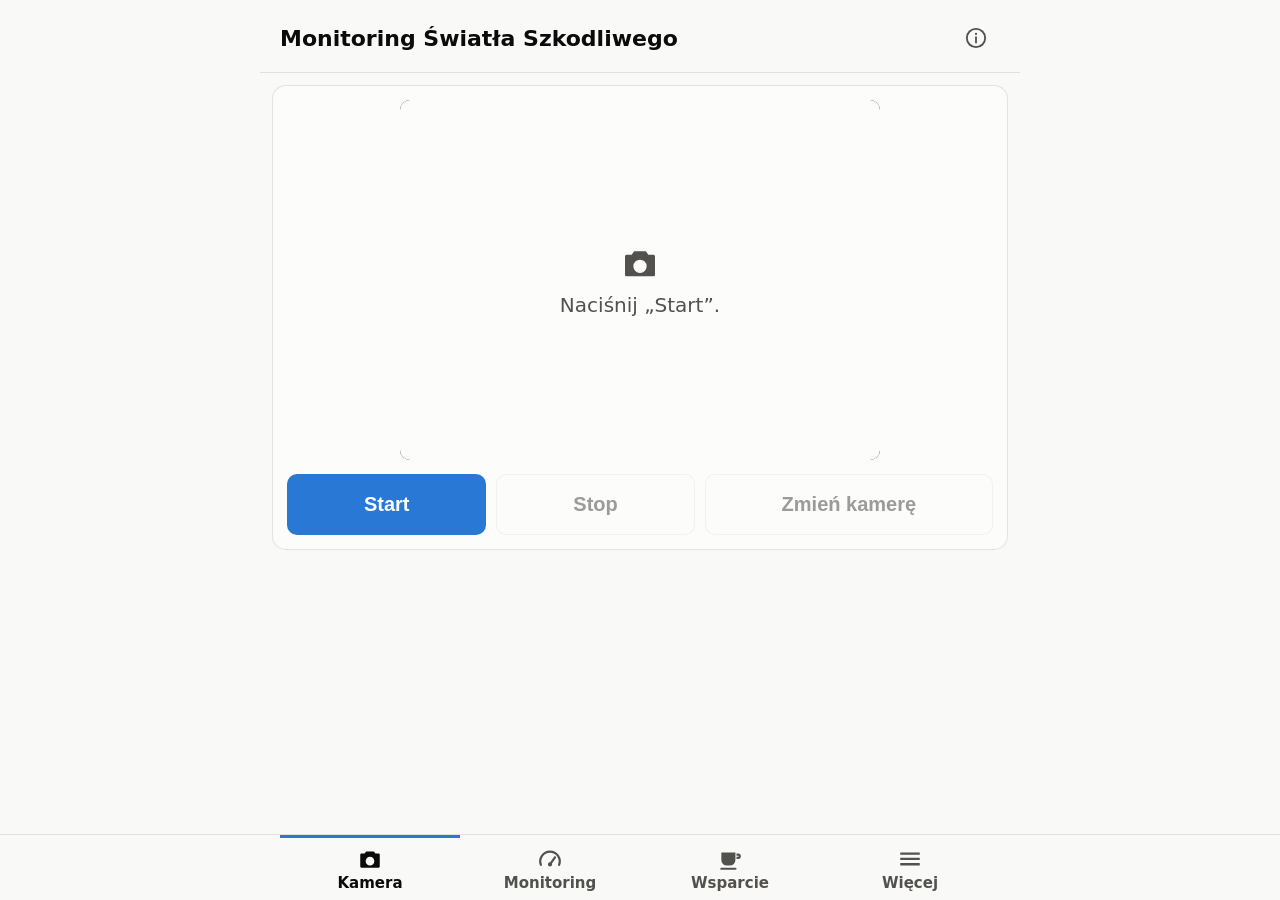
==== commit 621fce8e: "Replace premium/subscription monetization with voluntary donations All five versions carried a simul" ====
--- a/docs/v1/index.html
+++ b/docs/v1/index.html
@@ -10,36 +10,34 @@
 <link rel="icon" href="../icons/icon-192.png">
 <link rel="apple-touch-icon" href="../icons/icon-192.png">
 <link rel="stylesheet" href="style.css">
-<!-- Must load AFTER style.css: its global [hidden]{display:none!important} and
-     .btn-large need to win on source order, not on specificity hacks. -->
-<link rel="stylesheet" href="monetization.css">
+<!-- Musi wczytać się PO style.css: globalne [hidden]{display:none!important}
+     i .btn-large mają wygrywać kolejnością źródła, a nie sztuczkami na
+     specyficzność selektorów. -->
+<link rel="stylesheet" href="ui.css">
 </head>
 <body class="viz-root">
 
 <header class="app-header">
   <h1>Monitoring Światła Szkodliwego</h1>
   <div class="header-actions">
-    <!-- Second permanent entry point to Premium. monetization-ui.js owns the
-         label and aria-label; menu.js only wires the click. -->
-    <button id="premiumPill" class="mz-pill" type="button" aria-label="Przejdź na Premium — wersja demonstracyjna"><span id="premiumPillLabel">PRO</span></button>
     <button id="infoBtn" class="icon-btn" type="button" aria-label="Przejdź do dokumentacji">
       <svg viewBox="0 0 24 24" width="22" height="22" aria-hidden="true"><circle cx="12" cy="12" r="10" fill="none" stroke="currentColor" stroke-width="2"/><line x1="12" y1="11" x2="12" y2="17" stroke="currentColor" stroke-width="2" stroke-linecap="round"/><circle cx="12" cy="7.5" r="1.2" fill="currentColor"/></svg>
     </button>
   </div>
 </header>
 
-<!-- Kept in the DOM (app.js still owns selectTab) but hidden by menu.js, so the
-     screen reader never hears the same navigation twice. -->
+<!-- Zostaje w DOM (selectTab dalej należy do app.js), ale menu.js go ukrywa,
+     żeby czytnik ekranu nie słyszał tej samej nawigacji dwa razy. -->
 <div class="tabs" id="legacyTabs" role="tablist" aria-label="Widoki aplikacji">
   <button id="tabCamera" class="tab-btn" type="button" role="tab" aria-selected="true" aria-controls="panelCamera">Kamera</button>
   <button id="tabMonitoring" class="tab-btn" type="button" role="tab" aria-selected="false" aria-controls="panelMonitoring" tabindex="-1">Monitoring</button>
 </div>
 
 <main>
-<!-- role="region", not "tabpanel": menu.js hides #legacyTabs, so there is no
-     role="tablist" and no role="tab" left in the accessibility tree and a
-     tabpanel here would be orphaned. app.js only toggles .hidden and
-     aria-selected, so it is unaffected. -->
+<!-- role="region", nie "tabpanel": menu.js ukrywa #legacyTabs, więc w drzewie
+     dostępności nie zostaje ani role="tablist", ani role="tab", a tabpanel
+     byłby tu osierocony. app.js przełącza tylko .hidden i aria-selected,
+     więc go to nie dotyczy. -->
 <div id="panelCamera" role="region" aria-label="Kamera">
 
   <section class="card camera-card" aria-label="Podgląd kamery">
@@ -110,15 +108,15 @@
     <div class="secondary-stats">
       <div class="stat"><span class="stat-label">Jasność ogólna sceny</span><span id="overallBrightness" class="stat-value">--%</span></div>
     </div>
-    <p id="medicalDisclaimerShort" class="mz-disclaimer-short">Wynik orientacyjny. To nie jest wyrób medyczny. <a id="medicalDisclaimerLink" href="#">Więcej</a></p>
+    <p id="medicalDisclaimerShort" class="ui-disclaimer-short">Wynik orientacyjny. To nie jest wyrób medyczny. <a id="medicalDisclaimerLink" href="#">Więcej</a></p>
   </section>
 
   <section class="card chart-card" aria-label="Wykresy w czasie">
     <div class="chart-header">
       <h2>Wykresy w czasie (ostatnie 60 s)</h2>
       <button id="tableToggle" class="btn btn-small" type="button" aria-pressed="false">Pokaż jako tabelę</button>
-      <!-- No onclick here on purpose: monetization-ui.js wires the handler and
-           adds the padlock (it marks the button with data-mz-wired). -->
+      <!-- Bez onclick w znaczniku: obsługę wpina features.js (oznacza przycisk
+           atrybutem data-wired). Eksport działa dla każdego, bez warunków. -->
       <button id="exportCsvBtn" class="btn" type="button">Eksport CSV</button>
     </div>
 
@@ -150,9 +148,9 @@
       </div>
     </div>
 
-    <!-- Filled by monetization-ui.js: locked-history upsell for the free tier,
-         the real history browser once the entitlement exists. -->
-    <div id="historyUpsell"></div>
+    <!-- Wypełniane przez features.js: przeglądarka historii długoterminowej
+         wraz z raportem dziennym i tygodniowym. -->
+    <div id="historyPanel"></div>
 
     <div id="tableWrap" class="table-wrap" hidden>
       <table class="readings-table">
@@ -195,26 +193,22 @@
         </label>
       </div>
 
-      <!-- Filled by monetization-ui.js: threshold-profile upsell / manager. -->
-      <div id="profilesUpsell"></div>
+      <!-- Wypełniane przez features.js: zarządzanie profilami progów. -->
+      <div id="profilesPanel"></div>
     </div>
   </details>
 
-  <!-- Ad slot, deliberately the LAST element of the panel and far away from
-       Start/Stop (those live in panelCamera). Height is reserved so nothing
-       ever jumps under the user's finger. -->
-  <div id="adSlotMonitoring" class="ad-slot ad-slot-reserved" hidden></div>
-
 </div>
 
 <div id="panelMethodology" role="region" aria-label="Dokumentacja" class="methodology" hidden>
 
-  <!-- data-nav-back is menu.js's delegated back handler; no per-screen wiring. -->
-  <div class="mz-row">
-    <button type="button" class="mz-back-btn" data-nav-back aria-label="Wróć do poprzedniego ekranu">← Wróć</button>
+  <!-- data-nav-back to delegowana obsługa powrotu z menu.js — bez wpinania
+       osobnego uchwytu na każdym ekranie. -->
+  <div class="ui-row">
+    <button type="button" class="ui-back-btn" data-nav-back aria-label="Wróć do poprzedniego ekranu">← Wróć</button>
   </div>
 
-  <section class="card mz-disclaimer" role="note">
+  <section class="card ui-disclaimer" role="note">
     <h3>To nie jest wyrób medyczny</h3>
     <p>Ta aplikacja nie jest wyrobem medycznym. Nie służy do diagnozowania,
     leczenia ani zapobiegania jakimkolwiek chorobom. Wyniki pomiaru kamerą
@@ -481,27 +475,25 @@
 
 </div>
 
-<!-- Overlay screens. Deliberately plain <div>s, NOT role="tabpanel" — they sit
-     outside the tablist, exactly like #panelMethodology. Content is injected by
-     monetization-ui.js (premium, account) and menu.js (more, about). -->
-<div id="panelPremium" class="mz-screen" role="region" aria-labelledby="premiumTitle" hidden></div>
-<div id="panelAccount" class="mz-screen" role="region" aria-labelledby="accountTitle" hidden></div>
-<div id="panelMore" class="mz-screen" role="region" aria-labelledby="moreTitle" hidden></div>
-<div id="panelAbout" class="mz-screen" role="region" aria-labelledby="aboutTitle" hidden></div>
+<!-- Ekrany nakładkowe. Celowo zwykłe <div>-y, NIE role="tabpanel" — stoją poza
+     listą zakładek, dokładnie tak jak #panelMethodology. Treść wstrzykują
+     support.js (wsparcie) i menu.js (więcej, o aplikacji). -->
+<div id="panelSupport" class="ui-screen" role="region" aria-labelledby="supportTitle" hidden></div>
+<div id="panelMore" class="ui-screen" role="region" aria-labelledby="moreTitle" hidden></div>
+<div id="panelAbout" class="ui-screen" role="region" aria-labelledby="aboutTitle" hidden></div>
 </main>
 
-<!-- Global layers, all filled at runtime. -->
+<!-- Warstwy globalne, wszystkie wypełniane w trakcie działania. -->
 <nav id="appNav" class="nav-bar" aria-label="Menu główne"></nav>
-<div id="navLive" class="mz-visually-hidden" aria-live="polite"></div>
-<div id="mzLayer"></div>
-<div id="mzToastRegion" class="mz-toast-region" role="status" aria-live="polite"></div>
-
-<!-- Load order is a hard contract: billing defines the engine, monetization-ui
-     and menu define the surfaces, app.js publishes AppTabs/AppData last and
-     fires 'app:ready', which boots the other three. No defer/async, no modules. -->
-<script src="billing.js"></script>
-<script src="monetization-ui.js"></script>
+<div id="navLive" class="ui-visually-hidden" aria-live="polite"></div>
+<div id="uiToastRegion" class="ui-toast-region" role="status" aria-live="polite"></div>
+
+<!-- Kolejność wczytywania to twarda umowa: features, menu i support definiują
+     powierzchnie, a app.js jako ostatni publikuje AppTabs/AppData i zgłasza
+     'app:ready', które uruchamia całą trójkę. Bez defer/async, bez modułów. -->
+<script src="features.js"></script>
 <script src="menu.js"></script>
+<script src="support.js"></script>
 <script src="app.js"></script>
 </body>
 </html>
--- a/docs/v1/ui.css
+++ b/docs/v1/ui.css
@@ -0,0 +1,540 @@
+/* =====================================================================
+   ui.css — style powłoki interfejsu: dolny pasek nawigacji, ekrany
+   nakładkowe (Wsparcie, Więcej, O aplikacji, Dokumentacja), listy,
+   tabele raportów i powiadomienia (toasty).
+
+   Zasady, których ten plik pilnuje:
+   - Nie wymyśla własnych kolorów. Każda wartość pochodzi z tokenów
+     zadeklarowanych na .viz-root w style.css.
+   - Nie zmienia selektorów należących do style.css (.btn, .card, .tabs …);
+     nowy wygląd to dodatkowe klasy nałożone na tamte.
+   - Tekst, który niesie zastrzeżenie medyczne albo informację o prywatności,
+     nigdy nie schodzi poniżej 16 px — główną grupą odbiorców są osoby
+     niedowidzące i te napisy muszą przetrwać powiększenie 200%.
+   ===================================================================== */
+
+/* Panele są przełączane atrybutem hidden z kilku różnych plików;
+   żadna zabłąkana reguła display nie może ich wskrzesić. */
+[hidden] { display: none !important; }
+
+/* ---------------------------------------------------------------
+   1. Ekrany nakładkowe (Wsparcie, Więcej, O aplikacji)
+   --------------------------------------------------------------- */
+.ui-screen:not([hidden]) {
+  display: flex;
+  flex-direction: column;
+  gap: 12px;
+}
+.ui-screen {
+  min-width: 0;
+  overflow-wrap: break-word;
+  word-break: break-word;
+}
+.ui-screen h2,
+.ui-screen h3,
+.ui-screen p,
+.ui-screen ul,
+.ui-screen ol { margin: 0; }
+.ui-screen p { font-size: 17px; line-height: 1.6; color: var(--text-secondary); }
+
+.ui-screen-title {
+  font-size: 24px;
+  font-weight: 800;
+  line-height: 1.25;
+  color: var(--text-primary);
+  margin: 0;
+}
+.ui-screen-title:focus { outline: none; }
+.ui-screen-title:focus-visible { outline: 3px solid var(--series-1); outline-offset: 3px; }
+
+.ui-section-title {
+  font-size: 16px;
+  font-weight: 800;
+  text-transform: uppercase;
+  letter-spacing: 0.05em;
+  color: var(--text-secondary);
+  margin: 14px 2px 2px;
+}
+
+/* Przycisk powrotu: pełnowymiarowy cel dotyku, nigdy goły odnośnik tekstowy. */
+.ui-back-btn {
+  display: inline-flex;
+  align-items: center;
+  gap: 8px;
+  min-height: 48px;
+  padding: 10px 16px;
+  font-size: 18px;
+  font-weight: 700;
+  border-radius: 12px;
+  border: 1px solid var(--border);
+  background: var(--surface-1);
+  color: var(--text-primary);
+  cursor: pointer;
+  appearance: none;
+}
+.ui-back-btn svg { flex: none; width: 22px; height: 22px; }
+
+/* Wiersz nagłówkowy ekranu: powrót po lewej, opcjonalna akcja po prawej. */
+.ui-screen > .ui-row:first-child { justify-content: space-between; }
+
+/* ---------------------------------------------------------------
+   2. Narzędzia wspólne
+   --------------------------------------------------------------- */
+.ui-stack { display: flex; flex-direction: column; gap: 10px; }
+.ui-row { display: flex; flex-wrap: wrap; align-items: center; gap: 10px; }
+.ui-grow { flex: 1 1 auto; min-width: 0; }
+.ui-muted { font-size: 16px; line-height: 1.55; color: var(--text-secondary); }
+
+.ui-visually-hidden {
+  position: absolute !important;
+  width: 1px;
+  height: 1px;
+  margin: -1px;
+  padding: 0;
+  border: 0;
+  overflow: hidden;
+  clip: rect(0 0 0 0);
+  clip-path: inset(50%);
+  white-space: nowrap;
+}
+
+/* ---- przyciski nałożone na istniejące .btn ---- */
+.btn-large {
+  min-height: 56px;
+  font-size: 20px;
+  padding: 18px 22px;
+  border-radius: 12px;
+  line-height: 1.2;
+}
+.ui-stack > .btn-large { width: 100%; }
+
+/* Akcja niszcząca ma pozostać czytelna, a nie krzyczeć: przygaszone tło,
+   krytyczna ramka i zwykły kolor tekstu, żeby kontrast trzymał w obu motywach. */
+.btn-danger {
+  background: var(--status-critical-bg);
+  border: 1px solid var(--status-critical);
+  color: var(--text-primary);
+  min-height: 48px;
+}
+
+.ui-screen button:focus-visible,
+.ui-screen a:focus-visible,
+.ui-screen input:focus-visible,
+.nav-btn:focus-visible {
+  outline: 3px solid var(--series-1);
+  outline-offset: 2px;
+}
+
+/* ---------------------------------------------------------------
+   3. Dolny pasek nawigacji
+   --------------------------------------------------------------- */
+.nav-bar {
+  position: fixed;
+  left: 0;
+  right: 0;
+  bottom: 0;
+  z-index: 40;
+  background: var(--page-plane);
+  border-top: 1px solid var(--border);
+  padding-bottom: env(safe-area-inset-bottom, 0);
+}
+.nav-list {
+  display: flex;
+  align-items: stretch;
+  margin: 0;
+  padding: 0;
+  list-style: none;
+}
+.nav-list > li {
+  flex: 1 1 0;
+  min-width: 0;
+  display: flex;
+}
+.nav-btn {
+  position: relative;
+  flex: 1 1 0;
+  min-width: 0;
+  min-height: 64px;
+  display: flex;
+  flex-direction: column;
+  align-items: center;
+  justify-content: center;
+  gap: 3px;
+  padding: 8px 4px;
+  appearance: none;
+  border: none;
+  border-top: 3px solid transparent;
+  background: none;
+  color: var(--text-secondary);
+  font-family: inherit;
+  font-size: 13px;
+  font-weight: 600;
+  cursor: pointer;
+}
+.nav-btn-icon { flex: none; width: 26px; height: 26px; display: block; }
+/* Dolny pasek to jedyna stała nawigacja w aplikacji, a jego użytkownicy mają
+   skalowanie czcionek Androida na 150–200%. Etykiety zawijają się więc zamiast
+   być ucinane do „Monit…” — .nav-btn ma min-height, więc pasek rośnie. */
+.nav-btn-label {
+  display: block;
+  max-width: 100%;
+  font-size: 15px;
+  line-height: 1.15;
+  text-align: center;
+  white-space: normal;
+  overflow-wrap: break-word;
+  hyphens: auto;
+}
+/* Bieżąca pozycja jest oznaczona na trzy sposoby — kolorem, grubością i
+   kreską 3 px — więc nigdy nie zależy wyłącznie od rozróżniania barw. */
+.nav-btn[aria-current="page"] {
+  color: var(--text-primary);
+  border-top-color: var(--series-1);
+}
+.nav-btn[aria-current="page"] .nav-btn-label { font-weight: 800; }
+.nav-btn:hover { color: var(--text-primary); }
+
+/* Stały pasek nie może zasłaniać końca żadnego ekranu. */
+body.has-bottom-nav main {
+  padding-bottom: calc(84px + env(safe-area-inset-bottom, 0));
+}
+
+/* ---------------------------------------------------------------
+   4. Ekran „Wsparcie”
+   --------------------------------------------------------------- */
+.ui-support-card {
+  display: flex;
+  flex-direction: column;
+  gap: 12px;
+  padding: 18px;
+  border: 1px solid var(--border);
+  border-radius: 14px;
+  background: var(--surface-1);
+}
+.ui-support-card p { color: var(--text-primary); }
+/* Nagłówek pierwszego bloku — ta sama nazwa i ta sama rola co w v2-v5. */
+.ui-support-title {
+  font-size: 20px;
+  font-weight: 800;
+  line-height: 1.3;
+  color: var(--text-primary);
+  margin: 0;
+}
+.ui-support-lead {
+  font-size: 19px !important;
+  font-weight: 500;
+  line-height: 1.5;
+}
+/* Przycisk darowizny wygląda jak drugorzędny akcent tej aplikacji, a nie jak
+   kolorowa naklejka z cudzego brandu. Kubek rysujemy sami — patrz support.js. */
+.ui-support-btn {
+  display: inline-flex;
+  align-items: center;
+  justify-content: center;
+  gap: 10px;
+  width: 100%;
+  min-height: 56px;
+  padding: 16px 22px;
+  border: 2px solid var(--series-1);
+  border-radius: 12px;
+  background: var(--surface-1);
+  color: var(--text-primary);
+  font-family: inherit;
+  font-size: 20px;
+  font-weight: 800;
+  line-height: 1.2;
+  text-align: center;
+  text-decoration: none;
+  cursor: pointer;
+}
+.ui-support-btn:hover { background: var(--page-plane); }
+.ui-support-btn:focus-visible { outline: 3px solid var(--series-1); outline-offset: 3px; }
+.ui-support-btn svg { flex: none; width: 26px; height: 26px; color: var(--series-1); }
+/* Stan „adres jeszcze nie podłączony”: spokojna informacja, nie błąd. */
+.ui-support-pending {
+  padding: 16px;
+  border: 1px dashed var(--border);
+  border-radius: 12px;
+  background: var(--page-plane);
+  font-size: 17px;
+  line-height: 1.55;
+  color: var(--text-primary);
+}
+.ui-support-privacy {
+  font-size: 16px;
+  line-height: 1.55;
+  color: var(--text-secondary);
+}
+
+/* ---------------------------------------------------------------
+   5. Tabele raportów (dzienny, tygodniowy)
+   --------------------------------------------------------------- */
+.ui-table-wrap {
+  overflow-x: auto;
+  -webkit-overflow-scrolling: touch;
+  border: 1px solid var(--border);
+  border-radius: 12px;
+  background: var(--surface-1);
+}
+.ui-table {
+  width: 100%;
+  min-width: 300px;
+  border-collapse: collapse;
+  font-size: 17px;
+}
+.ui-table caption {
+  text-align: left;
+  padding: 12px 12px 6px;
+  font-size: 16px;
+  color: var(--text-secondary);
+}
+.ui-table th,
+.ui-table td {
+  padding: 12px 12px;
+  text-align: center;
+  border-bottom: 1px solid var(--gridline);
+  vertical-align: middle;
+}
+.ui-table thead th {
+  font-size: 16px;
+  font-weight: 800;
+  color: var(--text-primary);
+}
+.ui-table tbody tr:last-child th,
+.ui-table tbody tr:last-child td { border-bottom: none; }
+.ui-table-rowhead { text-align: left; font-weight: 600; color: var(--text-primary); }
+.ui-table-val { font-size: 17px; font-weight: 700; color: var(--text-primary); font-variant-numeric: tabular-nums; }
+
+/* ---- pole tekstowe (nazwa profilu progów) ---- */
+.ui-input {
+  flex: 1 1 180px;
+  min-width: 0;
+  min-height: 52px;
+  padding: 12px 14px;
+  font-family: inherit;
+  font-size: 18px;
+  border: 1px solid var(--border);
+  border-radius: 10px;
+  background: var(--surface-1);
+  color: var(--text-primary);
+}
+
+/* ---------------------------------------------------------------
+   6. Zastrzeżenia
+   --------------------------------------------------------------- */
+.ui-disclaimer {
+  padding: 14px;
+  border: 1px solid var(--border);
+  border-left: 5px solid var(--status-warning);
+  border-radius: 12px;
+  background: var(--surface-1);
+  font-size: 17px;
+  line-height: 1.6;
+  color: var(--text-primary);
+}
+.ui-disclaimer-short {
+  margin: 6px 0 0;
+  font-size: 16px;
+  line-height: 1.5;
+  text-align: center;
+  color: var(--text-secondary);
+}
+/* To prawdziwy element nawigacji (otwiera „O aplikacji”), więc dostaje ten sam
+   cel dotyku 48 px co każda inna kontrolka w tej aplikacji. */
+.ui-disclaimer-short a {
+  display: inline-flex;
+  align-items: center;
+  justify-content: center;
+  min-height: 48px;
+  padding: 12px 8px;
+  color: var(--text-primary);
+}
+.ui-icon-warn { flex: none; width: 24px; height: 24px; margin-top: 1px; }
+
+/* Nagłówek wykresów niesie dwa przyciski (tabela + eksport CSV), więc próg
+   48 px ustawiamy tutaj — style.css zostaje nietknięty. */
+.chart-header .btn { min-height: 48px; }
+
+/* ---------------------------------------------------------------
+   7. Listy (ekran „Więcej”)
+   --------------------------------------------------------------- */
+.ui-list {
+  display: flex;
+  flex-direction: column;
+  gap: 8px;
+  margin: 0;
+  padding: 0;
+  list-style: none;
+}
+.ui-list-item {
+  display: flex;
+  align-items: center;
+  gap: 12px;
+  width: 100%;
+  min-height: 64px;
+  padding: 14px 16px;
+  text-align: left;
+  border: 1px solid var(--border);
+  border-radius: 12px;
+  background: var(--surface-1);
+  color: var(--text-primary);
+  font-family: inherit;
+  cursor: pointer;
+  appearance: none;
+}
+.ui-list-item:hover { background: var(--page-plane); }
+.ui-list-item-body { flex: 1 1 auto; min-width: 0; }
+.ui-list-item-title { display: block; font-size: 19px; font-weight: 700; line-height: 1.3; }
+.ui-list-item-sub { display: block; margin-top: 3px; font-size: 16px; line-height: 1.45; color: var(--text-secondary); }
+.ui-list-chevron {
+  flex: none;
+  display: flex;
+  align-items: center;
+  justify-content: center;
+  width: 24px;
+  height: 24px;
+  color: var(--text-secondary);
+}
+.ui-list-chevron svg { width: 24px; height: 24px; }
+
+/* Odnośnik tekstowy wewnątrz zdania (jedyna wzmianka o wsparciu poza dolnym
+   paskiem). Bez ramki i bez grafiki, ale z pełnym celem dotyku 48 px. */
+.btn-link {
+  display: inline-flex;
+  align-items: center;
+  min-height: 48px;
+  padding: 0 2px;
+  border: none;
+  background: none;
+  color: var(--text-primary);
+  font-family: inherit;
+  font-size: inherit;
+  font-weight: 700;
+  text-decoration: underline;
+  cursor: pointer;
+  appearance: none;
+}
+.btn-link:focus-visible { outline: 3px solid var(--series-1); outline-offset: 2px; }
+
+/* ---------------------------------------------------------------
+   8. Powiadomienia (toasty)
+   --------------------------------------------------------------- */
+.ui-toast-region {
+  position: fixed;
+  left: 0;
+  right: 0;
+  bottom: calc(16px + env(safe-area-inset-bottom, 0));
+  z-index: 80;
+  display: flex;
+  flex-direction: column;
+  gap: 8px;
+  max-width: 640px;
+  margin: 0 auto;
+  padding: 0 12px;
+  pointer-events: none;
+}
+body.has-bottom-nav .ui-toast-region {
+  bottom: calc(80px + env(safe-area-inset-bottom, 0));
+}
+.ui-toast {
+  pointer-events: auto;
+  display: flex;
+  flex-wrap: wrap;
+  align-items: center;
+  gap: 10px;
+  padding: 14px 16px;
+  border: 1px solid var(--border);
+  border-left-width: 5px;
+  border-radius: 12px;
+  background: var(--surface-1);
+  color: var(--text-primary);
+  font-size: 17px;
+  line-height: 1.45;
+  box-shadow: 0 4px 18px var(--border);
+}
+.ui-toast-info { border-left-color: var(--series-1); }
+.ui-toast-success { border-left-color: var(--status-good); }
+.ui-toast-warning { border-left-color: var(--status-warning); }
+.ui-toast-error { border-left-color: var(--status-critical); }
+.ui-toast-close {
+  flex: none;
+  min-height: 48px;
+  padding: 0 14px;
+  border: 1px solid var(--border);
+  border-radius: 10px;
+  background: var(--page-plane);
+  color: var(--text-primary);
+  font-family: inherit;
+  font-size: 16px;
+  font-weight: 700;
+  cursor: pointer;
+  appearance: none;
+}
+/* Toast blokuje dotknięcia w pasku nad dolną nawigacją przez cały swój czas
+   życia, więc zawsze niesie prawdziwy przycisk zamknięcia. */
+.ui-toast-close {
+  min-width: 48px;
+  display: inline-flex;
+  align-items: center;
+  justify-content: center;
+  font-size: 20px;
+}
+
+/* Kontrolki wyłączone przez aria-disabled (żeby zostały osiągalne Tabem i mogły
+   się wytłumaczyć) potrzebują tego samego wyglądu „jeszcze niedostępne”, który
+   dałby im atrybut disabled. */
+.btn[aria-disabled="true"],
+.ui-list-item[aria-disabled="true"] {
+  opacity: 0.45;
+  cursor: not-allowed;
+}
+
+/* Przycisk „i” to jednodotykowa droga do Dokumentacji — jedyna obietnica, jaką
+   ta aplikacja składa osobom niedowidzącym — więc ma pełne 48 px celu dotyku. */
+.app-header .icon-btn {
+  min-width: 48px;
+  min-height: 48px;
+  align-items: center;
+  justify-content: center;
+}
+
+/* ---------------------------------------------------------------
+   9. Wąskie telefony (od 320 px) — nic nie może przewijać się w bok
+   --------------------------------------------------------------- */
+@media (max-width: 359px) {
+  .nav-btn { font-size: 14px; padding: 8px 2px; }
+  .nav-btn-label { font-size: 14px; }
+  .nav-btn-icon { width: 24px; height: 24px; }
+  .btn-large { font-size: 19px; padding: 16px 14px; }
+  .ui-screen-title { font-size: 22px; }
+  .ui-support-btn { font-size: 18px; padding: 14px 16px; }
+}
+.ui-screen img,
+.ui-screen svg { max-width: 100%; }
+
+/* ---------------------------------------------------------------
+   10. Desktop / szeroki ekran — ta sama kolumna 760 px co reszta
+   --------------------------------------------------------------- */
+@media (min-width: 700px) {
+  .nav-list {
+    max-width: 760px;
+    margin: 0 auto;
+    padding: 0 20px;
+  }
+  .ui-toast-region { max-width: 760px; }
+  .ui-support-btn { width: auto; align-self: flex-start; }
+}
+
+/* ---------------------------------------------------------------
+   11. Ograniczony ruch — ta grupa odbiorców często korzysta z lupy
+   ekranowej, gdzie każdy ruch niszczy orientację.
+   --------------------------------------------------------------- */
+@media (prefers-reduced-motion: reduce) {
+  .ui-screen *,
+  .nav-bar *,
+  .ui-toast {
+    animation-duration: 0.001ms !important;
+    animation-iteration-count: 1 !important;
+    transition-duration: 0.001ms !important;
+  }
+}
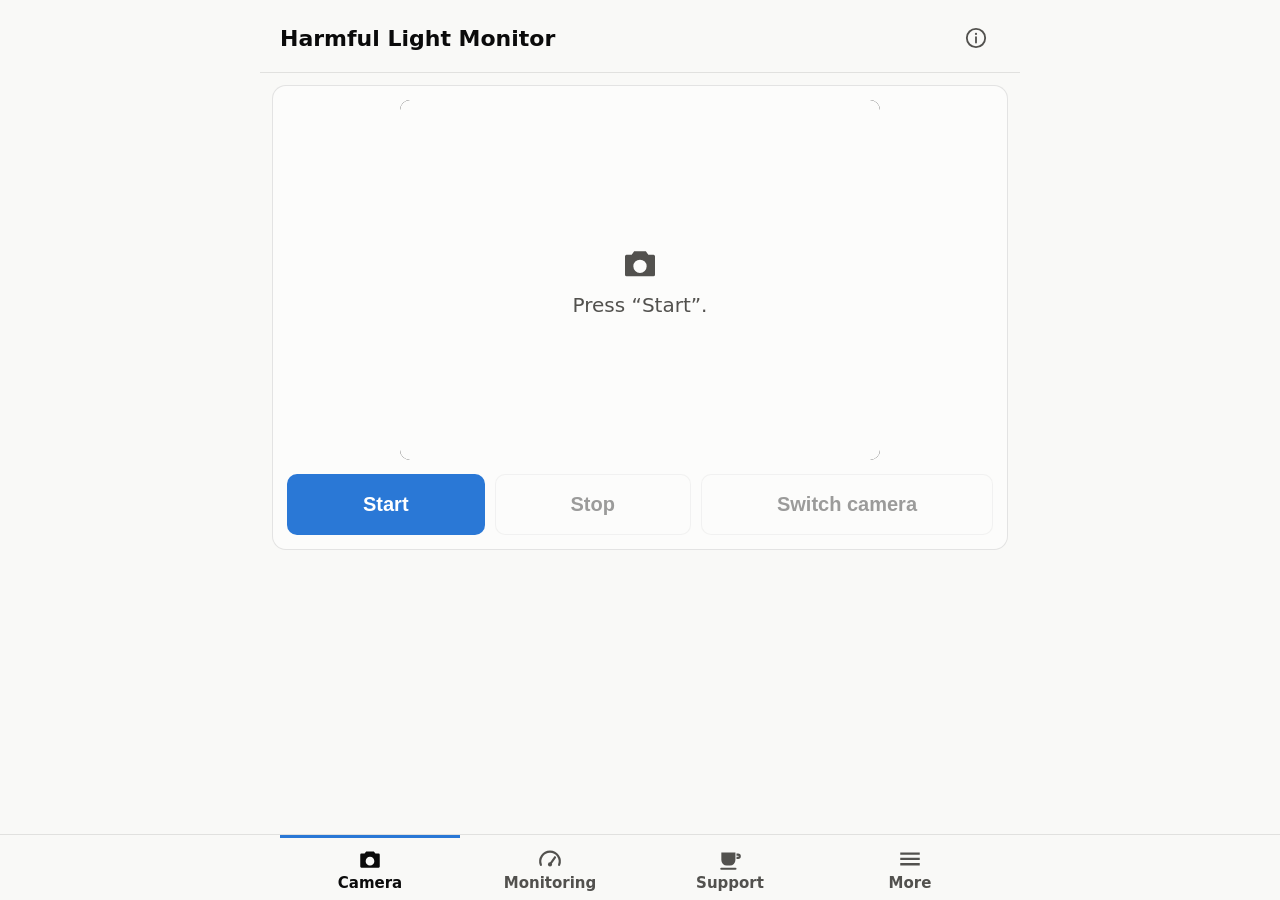
==== commit 0e537f54: "Teach all five versions to speak 30 languages, defaulting to the device Every string the app showed " ====
--- a/docs/v1/index.html
+++ b/docs/v1/index.html
@@ -1,10 +1,20 @@
 <!doctype html>
-<html lang="pl">
+<!-- lang i dir ustawia shared/i18n.js, zanim parser dojdzie do <body>. Wpisane
+     tu "en" to tylko wartość zapasowa na wypadek, gdyby silnik się nie wczytał —
+     angielski, bo to on jest językiem zapasowym całej aplikacji. -->
+<html lang="en">
 <head>
 <meta charset="utf-8">
 <meta name="viewport" content="width=device-width, initial-scale=1, viewport-fit=cover">
-<title>Monitoring Światła Szkodliwego</title>
-<meta name="description" content="Mierzy kamerą natężenie koloru niebieskiego na ekranie i pokazuje je na czytelnym wykresie ze strefami: bezpieczna, umiarkowana, szkodliwa.">
+<!-- Warstwa językowa PRZED wszystkim innym. i18n.js dopisuje znaczniki
+     słowników do strumienia parsera (document.write), więc musi się wykonać,
+     zanim parser dojdzie do jakiegokolwiek skryptu budującego ekran — i zanim
+     i18n-dom.js zacznie czytać znaczniki data-i18n. Szczegóły w nagłówku
+     docs/shared/i18n.js. -->
+<script src="../shared/i18n.js"></script>
+<script src="i18n-dom.js"></script>
+<title data-i18n="app.name"></title>
+<meta name="description" content="" data-i18n-attr="content:app.description">
 <meta name="theme-color" content="#1a1a19">
 <link rel="manifest" href="manifest.webmanifest">
 <link rel="icon" href="../icons/icon-192.png">
@@ -18,9 +28,9 @@
 <body class="viz-root">
 
 <header class="app-header">
-  <h1>Monitoring Światła Szkodliwego</h1>
+  <h1 data-i18n="app.name"></h1>
   <div class="header-actions">
-    <button id="infoBtn" class="icon-btn" type="button" aria-label="Przejdź do dokumentacji">
+    <button id="infoBtn" class="icon-btn" type="button" data-i18n-attr="aria-label:action.openDocs">
       <svg viewBox="0 0 24 24" width="22" height="22" aria-hidden="true"><circle cx="12" cy="12" r="10" fill="none" stroke="currentColor" stroke-width="2"/><line x1="12" y1="11" x2="12" y2="17" stroke="currentColor" stroke-width="2" stroke-linecap="round"/><circle cx="12" cy="7.5" r="1.2" fill="currentColor"/></svg>
     </button>
   </div>
@@ -28,9 +38,9 @@
 
 <!-- Zostaje w DOM (selectTab dalej należy do app.js), ale menu.js go ukrywa,
      żeby czytnik ekranu nie słyszał tej samej nawigacji dwa razy. -->
-<div class="tabs" id="legacyTabs" role="tablist" aria-label="Widoki aplikacji">
-  <button id="tabCamera" class="tab-btn" type="button" role="tab" aria-selected="true" aria-controls="panelCamera">Kamera</button>
-  <button id="tabMonitoring" class="tab-btn" type="button" role="tab" aria-selected="false" aria-controls="panelMonitoring" tabindex="-1">Monitoring</button>
+<div class="tabs" id="legacyTabs" role="tablist" data-i18n-attr="aria-label:nav.tabsAria">
+  <button id="tabCamera" class="tab-btn" type="button" role="tab" aria-selected="true" aria-controls="panelCamera" data-i18n="nav.camera"></button>
+  <button id="tabMonitoring" class="tab-btn" type="button" role="tab" aria-selected="false" aria-controls="panelMonitoring" tabindex="-1" data-i18n="nav.monitoring"></button>
 </div>
 
 <main>
@@ -38,32 +48,32 @@
      dostępności nie zostaje ani role="tablist", ani role="tab", a tabpanel
      byłby tu osierocony. app.js przełącza tylko .hidden i aria-selected,
      więc go to nie dotyczy. -->
-<div id="panelCamera" role="region" aria-label="Kamera">
-
-  <section class="card camera-card" aria-label="Podgląd kamery">
+<div id="panelCamera" role="region" data-i18n-attr="aria-label:nav.camera">
+
+  <section class="card camera-card" data-i18n-attr="aria-label:camera.aria">
     <div class="video-wrap">
       <video id="video" playsinline muted></video>
       <canvas id="sampleOverlay" class="sample-overlay"></canvas>
       <div id="cameraPlaceholder" class="camera-placeholder">
         <svg viewBox="0 0 24 24" width="40" height="40" aria-hidden="true"><path fill="currentColor" d="M4 7h3l1.5-2h7L17 7h3a1 1 0 0 1 1 1v11a1 1 0 0 1-1 1H4a1 1 0 0 1-1-1V8a1 1 0 0 1 1-1zm8 3a4 4 0 1 0 0 8 4 4 0 0 0 0-8z"/></svg>
-        <p>Naciśnij „Start”.</p>
+        <p data-i18n="camera.pressStart"></p>
       </div>
     </div>
     <div class="camera-controls">
-      <button id="startBtn" class="btn btn-primary" type="button">Start</button>
-      <button id="stopBtn" class="btn" type="button" disabled>Stop</button>
-      <button id="switchBtn" class="btn" type="button" disabled>Zmień kamerę</button>
+      <button id="startBtn" class="btn btn-primary" type="button" data-i18n="camera.start"></button>
+      <button id="stopBtn" class="btn" type="button" disabled data-i18n="camera.stop"></button>
+      <button id="switchBtn" class="btn" type="button" disabled data-i18n="camera.switch"></button>
     </div>
   </section>
 </div>
 
-<div id="panelMonitoring" role="region" aria-label="Monitoring" hidden>
-
-  <section class="card reading-card" aria-label="Aktualne odczyty">
+<div id="panelMonitoring" role="region" hidden data-i18n-attr="aria-label:nav.monitoring">
+
+  <section class="card reading-card" data-i18n-attr="aria-label:reading.aria">
     <div class="reading-grid">
 
       <div class="reading-block">
-        <h3 class="reading-title">Jasność kanału B</h3>
+        <h3 class="reading-title" data-i18n="metric.raw.name"></h3>
         <div class="gauge-wrap">
           <svg id="gaugeRaw" viewBox="0 0 200 130" class="gauge">
             <path class="gauge-band gauge-good" d="" />
@@ -74,17 +84,17 @@
           </svg>
           <div class="gauge-readout">
             <div id="gaugeValueRaw" class="gauge-value">--</div>
-            <div class="gauge-unit">% jasności kanału B</div>
+            <div class="gauge-unit" data-i18n="metric.raw.unitLabel"></div>
             <div id="statusBadgeRaw" class="status-badge status-idle">
               <svg class="status-icon" width="16" height="16" viewBox="0 0 24 24" aria-hidden="true"></svg>
-              <span class="status-label">Brak danych</span>
+              <span class="status-label"></span>
             </div>
           </div>
         </div>
       </div>
 
       <div class="reading-block">
-        <h3 class="reading-title">Udział niebieskiego</h3>
+        <h3 class="reading-title" data-i18n="metric.share.name"></h3>
         <div class="gauge-wrap">
           <svg id="gaugeShare" viewBox="0 0 200 130" class="gauge">
             <path class="gauge-band gauge-good" d="" />
@@ -95,10 +105,10 @@
           </svg>
           <div class="gauge-readout">
             <div id="gaugeValueShare" class="gauge-value">--</div>
-            <div class="gauge-unit">% udziału niebieskiego</div>
+            <div class="gauge-unit" data-i18n="metric.share.unitLabel"></div>
             <div id="statusBadgeShare" class="status-badge status-idle">
               <svg class="status-icon" width="16" height="16" viewBox="0 0 24 24" aria-hidden="true"></svg>
-              <span class="status-label">Brak danych</span>
+              <span class="status-label"></span>
             </div>
           </div>
         </div>
@@ -106,45 +116,49 @@
 
     </div>
     <div class="secondary-stats">
-      <div class="stat"><span class="stat-label">Jasność ogólna sceny</span><span id="overallBrightness" class="stat-value">--%</span></div>
-    </div>
-    <p id="medicalDisclaimerShort" class="ui-disclaimer-short">Wynik orientacyjny. To nie jest wyrób medyczny. <a id="medicalDisclaimerLink" href="#">Więcej</a></p>
-  </section>
-
-  <section class="card chart-card" aria-label="Wykresy w czasie">
+      <div class="stat"><span class="stat-label" data-i18n="stat.overallBrightness"></span><span id="overallBrightness" class="stat-value">--%</span></div>
+    </div>
+    <!-- Zdanie i odnośnik to dwa osobne klucze: odnośnik jest tu wyrazem
+         w zdaniu, a nie zdaniem, więc tłumacz musi móc go odmienić osobno. -->
+    <p id="medicalDisclaimerShort" class="ui-disclaimer-short"><span data-i18n="disclaimer.short"></span> <a id="medicalDisclaimerLink" href="#" data-i18n="disclaimer.more"></a></p>
+  </section>
+
+  <section class="card chart-card" data-i18n-attr="aria-label:chart.aria">
     <div class="chart-header">
-      <h2>Wykresy w czasie (ostatnie 60 s)</h2>
-      <button id="tableToggle" class="btn btn-small" type="button" aria-pressed="false">Pokaż jako tabelę</button>
+      <!-- Napis zawiera długość okna wykresu, a ta jest stałą z app.js
+           (WINDOW_MS) — dlatego wstawia go app.js, a nie przebieg statyczny. -->
+      <h2 id="chartsTitle"></h2>
+      <button id="tableToggle" class="btn btn-small" type="button" aria-pressed="false" data-i18n="table.show"></button>
       <!-- Bez onclick w znaczniku: obsługę wpina features.js (oznacza przycisk
            atrybutem data-wired). Eksport działa dla każdego, bez warunków. -->
-      <button id="exportCsvBtn" class="btn" type="button">Eksport CSV</button>
+      <button id="exportCsvBtn" class="btn" type="button" data-i18n="action.exportCsv"></button>
     </div>
 
     <div class="chart-block">
-      <h3 class="chart-title">Jasność kanału B</h3>
-      <canvas id="chartRaw" class="chart-canvas" role="img" aria-label="Wykres jasności kanału B w czasie, z oznaczonymi strefami bezpieczną, umiarkowaną i szkodliwą"></canvas>
+      <h3 class="chart-title" data-i18n="metric.raw.name"></h3>
+      <canvas id="chartRaw" class="chart-canvas" role="img" data-i18n-attr="aria-label:chart.raw.aria"></canvas>
     </div>
 
     <div class="chart-block">
-      <h3 class="chart-title">Udział niebieskiego w świetle</h3>
-      <canvas id="chartShare" class="chart-canvas" role="img" aria-label="Wykres udziału niebieskiego w świetle w czasie, z oznaczonymi strefami bezpieczną, umiarkowaną i szkodliwą"></canvas>
+      <h3 class="chart-title" data-i18n="metric.share.longName"></h3>
+      <canvas id="chartShare" class="chart-canvas" role="img" data-i18n-attr="aria-label:chart.share.aria"></canvas>
     </div>
 
     <div class="legend" aria-hidden="false">
       <div class="legend-item">
         <span class="legend-swatch legend-good"></span>
         <svg width="14" height="14" viewBox="0 0 24 24" aria-hidden="true"><path fill="currentColor" d="M9 16.2 4.8 12l-1.4 1.4L9 19 21 7l-1.4-1.4z"/></svg>
-        <span>Bezpieczna</span>
+        <span data-i18n="zone.good"></span>
       </div>
       <div class="legend-item">
         <span class="legend-swatch legend-warning"></span>
         <svg width="14" height="14" viewBox="0 0 24 24" aria-hidden="true"><path fill="currentColor" d="M1 21h22L12 2 1 21zm12-3h-2v-2h2v2zm0-4h-2v-4h2v4z"/></svg>
-        <span>Umiarkowana</span>
+        <span data-i18n="zone.warning"></span>
       </div>
       <div class="legend-item">
         <span class="legend-swatch legend-critical"></span>
         <svg width="14" height="14" viewBox="0 0 24 24" aria-hidden="true"><path fill="currentColor" d="M12 2 1 12l11 10 11-10L12 2zm-1 5h2v6h-2V7zm0 8h2v2h-2v-2z"/></svg>
-        <span>Szkodliwa</span>
+        <span data-i18n="zone.critical"></span>
       </div>
     </div>
 
@@ -154,12 +168,12 @@
 
     <div id="tableWrap" class="table-wrap" hidden>
       <table class="readings-table">
-        <caption>Ostatnie odczyty (najnowszy na górze)</caption>
+        <caption data-i18n="table.caption"></caption>
         <thead><tr>
-          <th scope="col">Czas</th>
-          <th scope="col">Jasność kanału B</th>
-          <th scope="col">Udział niebieskiego</th>
-          <th scope="col">Strefa</th>
+          <th scope="col" data-i18n="table.col.time"></th>
+          <th scope="col" data-i18n="metric.raw.name"></th>
+          <th scope="col" data-i18n="metric.share.name"></th>
+          <th scope="col" data-i18n="table.col.zone"></th>
         </tr></thead>
         <tbody id="readingsBody"></tbody>
       </table>
@@ -167,28 +181,31 @@
   </section>
 
   <details class="card settings-card" id="settingsCard">
-    <summary>Ustawienia progów stref</summary>
+    <summary data-i18n="settings.title"></summary>
     <div class="settings-body">
       <div class="settings-group">
-        <h4 class="settings-group-title">Jasność kanału B</h4>
+        <h4 class="settings-group-title" data-i18n="metric.raw.name"></h4>
+        <!-- Etykieta i wartość są osobnymi elementami: wartość wpisuje
+             syncThresholdUi() przy każdym ruchu suwaka, a etykieta jest
+             napisem i należy do warstwy językowej. -->
         <label class="slider-row">
-          <span>Granica żółty / czerwony: <b id="rawCritLabel">66%</b></span>
+          <span><span data-i18n="settings.boundary.critical"></span> <b id="rawCritLabel">66%</b></span>
           <input id="rawCritSlider" type="range" min="10" max="95" value="66">
         </label>
         <label class="slider-row">
-          <span>Granica zielony / żółty: <b id="rawWarnLabel">33%</b></span>
+          <span><span data-i18n="settings.boundary.warning"></span> <b id="rawWarnLabel">33%</b></span>
           <input id="rawWarnSlider" type="range" min="5" max="90" value="33">
         </label>
       </div>
 
       <div class="settings-group">
-        <h4 class="settings-group-title">Udział niebieskiego</h4>
+        <h4 class="settings-group-title" data-i18n="metric.share.name"></h4>
         <label class="slider-row">
-          <span>Granica żółty / czerwony: <b id="shareCritLabel">33%</b></span>
+          <span><span data-i18n="settings.boundary.critical"></span> <b id="shareCritLabel">33%</b></span>
           <input id="shareCritSlider" type="range" min="10" max="95" value="33">
         </label>
         <label class="slider-row">
-          <span>Granica zielony / żółty: <b id="shareWarnLabel">26%</b></span>
+          <span><span data-i18n="settings.boundary.warning"></span> <b id="shareWarnLabel">26%</b></span>
           <input id="shareWarnSlider" type="range" min="5" max="90" value="26">
         </label>
       </div>
@@ -200,277 +217,128 @@
 
 </div>
 
-<div id="panelMethodology" role="region" aria-label="Dokumentacja" class="methodology" hidden>
+<div id="panelMethodology" role="region" class="methodology" hidden data-i18n-attr="aria-label:doc.aria">
 
   <!-- data-nav-back to delegowana obsługa powrotu z menu.js — bez wpinania
        osobnego uchwytu na każdym ekranie. -->
   <div class="ui-row">
-    <button type="button" class="ui-back-btn" data-nav-back aria-label="Wróć do poprzedniego ekranu">← Wróć</button>
+    <button type="button" class="ui-back-btn" data-nav-back data-i18n="action.back" data-i18n-attr="aria-label:action.back.aria"></button>
   </div>
 
   <section class="card ui-disclaimer" role="note">
-    <h3>To nie jest wyrób medyczny</h3>
-    <p>Ta aplikacja nie jest wyrobem medycznym. Nie służy do diagnozowania,
-    leczenia ani zapobiegania jakimkolwiek chorobom. Wyniki pomiaru kamerą
-    telefonu mają charakter orientacyjny i nie zastępują badania ani porady
-    lekarza. W sprawach zdrowia wzroku skonsultuj się z lekarzem lub
-    optometrystą. Progi stref w tej aplikacji nie odwzorowują żadnej normy
-    bezpieczeństwa — szczegóły w rozdziale 3.</p>
-  </section>
-
-  <nav class="doc-toc card" aria-label="Spis treści dokumentacji">
-    <h2>Spis treści</h2>
+    <h3 data-i18n="disclaimer.title"></h3>
+    <p data-i18n="disclaimer.body.docs"></p>
+  </section>
+
+  <nav class="doc-toc card" data-i18n-attr="aria-label:doc.toc.aria">
+    <h2 data-i18n="doc.toc.title"></h2>
     <ol>
-      <li><a href="#doc-start">Szybki start</a></li>
-      <li><a href="#doc-metodologia">Jak działa pomiar</a></li>
-      <li><a href="#doc-jednostki">Jednostki i normy</a></li>
-      <li><a href="#doc-strefy">Strefy i progi</a></li>
-      <li><a href="#doc-urzadzenia">Różnice między urządzeniami</a></li>
+      <li><a href="#doc-start" data-i18n="doc.ch1.title"></a></li>
+      <li><a href="#doc-metodologia" data-i18n="doc.ch2.title"></a></li>
+      <li><a href="#doc-jednostki" data-i18n="doc.ch3.title"></a></li>
+      <li><a href="#doc-strefy" data-i18n="doc.ch4.title"></a></li>
+      <li><a href="#doc-urzadzenia" data-i18n="doc.ch5.title"></a></li>
     </ol>
   </nav>
 
-  <h2 id="doc-start" class="doc-chapter">1. Szybki start</h2>
-
-  <section class="card">
-    <h3>Jak mierzyć trafniej</h3>
+  <h2 id="doc-start" class="doc-chapter" data-i18n="doc.ch1.heading"></h2>
+
+  <section class="card">
+    <h3 data-i18n="doc.ch1.tips.title"></h3>
     <ul>
-      <li>Na ekranie „Kamera” (pierwszy przycisk na dolnym pasku) naciśnij „Start” i skieruj tylny aparat na ekran lub źródło światła, które chcesz sprawdzić.</li>
-      <li>Przejdź na ekran „Monitoring” (drugi przycisk dolnego paska) — u góry zobaczysz obie gałki naraz, a niżej (przewiń) wykresy zmian w czasie. Pomiar działa w tle niezależnie od tego, który ekran akurat oglądasz.</li>
-      <li>Ustaw telefon w stałej odległości od ekranu (np. 15–20 cm), bez zmiany oświetlenia otoczenia w trakcie pomiaru.</li>
-      <li>Użyj tylnego aparatu — ma mniej agresywne korekcje automatyczne niż przedni.</li>
-      <li>Traktuj wyniki jako wskaźniki względne (%), nie bezwzględne jednostki fizyczne — porównuj je względem siebie (np. tryb nocny włączony/wyłączony).</li>
-      <li>Dostosuj progi stref w ustawieniach do jasności własnego ekranu (rozdział 4).</li>
+      <li data-i18n="doc.ch1.tips.li1"></li>
+      <li data-i18n="doc.ch1.tips.li2"></li>
+      <li data-i18n="doc.ch1.tips.li3"></li>
+      <li data-i18n="doc.ch1.tips.li4"></li>
+      <li data-i18n="doc.ch1.tips.li5"></li>
+      <li data-i18n="doc.ch1.tips.li6"></li>
     </ul>
   </section>
 
   <section class="card">
-    <h3>Duże czcionki i gałki — zawsze</h3>
-    <p>Cała aplikacja używa dużych, czytelnych czcionek i pełnowymiarowych
-    gałek, tak żeby osoby niedowidzące (i wszyscy inni) mogli odczytać dane
-    bez dodatkowych ustawień. Na ekranie „Monitoring” obie gałki mieszczą się
-    razem na jednym ekranie, bez przewijania — wykresy zmian w czasie są
-    zaraz pod nimi, o przewinięcie dalej.</p>
-  </section>
-
-  <h2 id="doc-metodologia" class="doc-chapter">2. Jak działa pomiar</h2>
-
-  <section class="card">
-    <h3>Kamera telefonu a spektrometr</h3>
-    <p>Prawdziwy pomiar „ile jest szkodliwego niebieskiego światła” wymaga rozłożenia
-    światła na długości fal — to robi <b>spektrometr</b>: pryzmat lub siatka
-    dyfrakcyjna rozszczepia światło na dziesiątki/setki wąskich pasm (np. co
-    1–5 nm) i mierzy moc optyczną w każdym z osobna. Dopiero z takiego pełnego
-    rozkładu widmowego liczy się jednostki takie jak luks, lumen czy
-    napromienienie ważone funkcją zagrożenia niebieskim światłem.</p>
-    <p><b>Kamera telefonu nie robi nic z tego.</b> Ma trzy szerokie filtry
-    (Bayer: R/G/B), z których każdy zbiera światło z szerokiego,
-    nakładającego się zakresu długości fal — „kanał niebieski” to nie wąskie
-    pasmo ok. 435–440 nm (szczyt zagrożenia dla siatkówki), tylko z grubsza
-    400–570 nm zmieszane z zielenią. Po drodze dochodzi demozaikowanie,
-    automatyczna ekspozycja, automatyczny balans bieli i kompresja gamma
-    sRGB — żadnego z tych kroków przeglądarka nie pozwala w pełni wyłączyć.
-    W efekcie wartość piksela, którą widzi JavaScript, nie jest liniowo
-    związana z rzeczywistą mocą optyczną padającą na sensor. To fundamentalne
-    ograniczenie sprzętowe, nie błąd tej aplikacji.</p>
-  </section>
-
-  <section class="card">
-    <h3>Wykres 1 — Jasność kanału B</h3>
-    <p><b>Co pokazuje:</b> średnią jasność samego kanału niebieskiego (B) z
-    próbkowanego fragmentu obrazu, w skali 0–255 przeliczonej na %.</p>
-    <p><b>Algorytm:</b></p>
+    <h3 data-i18n="doc.ch1.fonts.title"></h3>
+    <p data-i18n="doc.ch1.fonts.p1"></p>
+  </section>
+
+  <h2 id="doc-metodologia" class="doc-chapter" data-i18n="doc.ch2.heading"></h2>
+
+  <!-- Akapity Dokumentacji idą przez data-i18n-html: autor tekstu świadomie
+       wyróżnił w nich pojedyncze wyrazy <b> i wzory <code>, a rozbicie tego na
+       klucz na wyraz uniemożliwiłoby jakiekolwiek tłumaczenie. -->
+  <section class="card">
+    <h3 data-i18n="doc.ch2.spectro.title"></h3>
+    <p data-i18n-html="doc.ch2.spectro.p1.html"></p>
+    <p data-i18n-html="doc.ch2.spectro.p2.html"></p>
+  </section>
+
+  <section class="card">
+    <h3 data-i18n="doc.ch2.raw.title"></h3>
+    <p data-i18n-html="doc.ch2.raw.what.html"></p>
+    <p data-i18n-html="doc.ch2.raw.algo.html"></p>
     <ol>
-      <li>5 razy na sekundę pobieramy klatkę z kamery.</li>
-      <li>Wycinamy środkowe 60% kadru (unika krawędzi obrazu i poświaty z boków).</li>
-      <li>Skalujemy wycięty fragment do siatki 32×32 piksele (wystarczająco
-        dokładnie, dużo szybciej niż liczenie pełnej rozdzielczości — ważne
-        na słabszym sprzęcie jak Xiaomi/Ulefone budżetowej klasy).</li>
-      <li>Uśredniamy wartość B wszystkich 1024 pikseli tej siatki.</li>
-      <li><code>wynik = średnia_B ÷ 255 × 100</code></li>
+      <li data-i18n="doc.ch2.raw.step1"></li>
+      <li data-i18n="doc.ch2.raw.step2"></li>
+      <li data-i18n="doc.ch2.raw.step3"></li>
+      <li data-i18n="doc.ch2.raw.step4"></li>
+      <li data-i18n-html="doc.ch2.raw.step5.html"></li>
     </ol>
-    <p><b>Po co ją zostawiliśmy:</b> to najprostszy, bezpośredni odczyt „ile
-    sygnału niebieskiego w ogóle rejestruje sensor”. Wadą jest to, że miesza
-    jasność z barwą — bardzo jasna, ale neutralnie biała scena też da wysoki
-    wynik, mimo że nie jest szczególnie „niebieska”. Dlatego obok niej
-    pokazujemy wykres 2.</p>
-  </section>
-
-  <section class="card">
-    <h3>Wykres 2 — Udział niebieskiego w świetle</h3>
-    <p><b>Co pokazuje:</b> jaki procent całego zarejestrowanego światła (R+G+B)
-    stanowi składowa niebieska — czyli przesunięcie koloru w stronę zimnego,
-    niezależnie od tego, jak jasna jest scena.</p>
-    <p><b>Algorytm:</b> te same kroki 1–4 co wyżej, ale zamiast samego B liczymy:</p>
-    <p class="formula-block"><code>wynik = B ÷ (R + G + B) × 100</code></p>
-    <p>Neutralna biel (R≈G≈B) daje ok. <b>33%</b>. Światło cieplejsze/bardziej
-    czerwone — mniej. Mocno niebieskie — więcej, aż do granicy ~100% dla
-    światła niemal czysto niebieskiego.</p>
-    <p><b>Dlaczego to dokładniejsza miara „szkodliwego niebieskiego”:</b> to ta
-    sama zasada, na której działają filtry typu tryb nocny / Night Shift —
-    liczy się <b>barwa</b>, nie jasność. Bardzo jasny, ale neutralny ekran nie
-    zostanie fałszywie oznaczony jako szkodliwy; przygaszony, ale mocno
-    niebieski — owszem. Dlatego to ta metryka steruje kolorem strefy w
-    tabeli odczytów.</p>
-  </section>
-
-  <h2 id="doc-jednostki" class="doc-chapter">3. Jednostki i normy</h2>
-
-  <section class="card">
-    <h3>Dlaczego nie luksy ani lumeny</h3>
-    <p><b>Lumen (lm)</b> opisuje całkowity strumień światła emitowany przez
-    źródło — to właściwość samego źródła, nie tego, co pada na dany punkt.
-    <b>Luks (lx)</b> to już natężenie oświetlenia w punkcie (lm/m²) — bliższe
-    temu, o co chodzi, ale nadal jednostka <b>fotometryczna</b>: waży widmo
-    krzywą czułości ludzkiego oka na jasność (V(λ)), nie krzywą zagrożenia
-    niebieskim światłem. Do prawdziwego pomiaru zagrożenia potrzebna jest
-    trzecia, węższa jednostka: napromienienie ważone widmowo w
-    <b>W/m²</b> (norma IEC 62471, szczyt czułości ok. 435–440 nm), a to
-    wymaga spektrometru — patrz sekcja wyżej.</p>
-    <p>Nawet gdyby poprzestać na luksach: telefon bez zewnętrznego,
-    skalibrowanego czujnika światła nie jest w stanie ich wiarygodnie
-    wyznaczyć. Wbudowany czujnik światła telefonu (tam gdzie istnieje) mierzy
-    zresztą światło z <b>przeciwnej strony</b> obudowy niż ta, którą celujesz
-    w ekran tylnym aparatem — mierzyłby więc światło za Twoimi plecami, nie
-    to z ekranu. Dlatego zamiast zgadywać liczbę w jednostce, która i tak
-    byłaby niewiarygodna, pokazujemy uczciwie opisany <b>wskaźnik względny
-    (%)</b> — sensowny do porównań na tym samym telefonie w tych samych
-    warunkach (np. tryb nocny włączony/wyłączony), nie jako wartość
-    bezwzględna.</p>
-  </section>
-
-  <section class="card">
-    <h3>Czy istnieją globalne normy dla progów bezpieczeństwa?</h3>
-    <p>Krótko: <b>nie ma normy wyrażonej w procentach kanału kamery</b> — to w
-    ogóle nie jest jednostka, w której cokolwiek się reguluje. Realne normy
-    dotyczące niebieskiego światła istnieją, ale mierzą inne wielkości, w
-    innych jednostkach, i dotyczą innego zjawiska niż zwykle mamy na myśli,
-    mówiąc „niebieskie światło męczy oczy”.</p>
-
-    <p><b>Ostre uszkodzenie fotochemiczne siatkówki — IEC 62471 / ICNIRP.</b>
-    Jedyna faktycznie regulowana „szkodliwość niebieskiego światła” — norma
-    dla lamp i systemów oświetleniowych, wspierana wytycznymi ICNIRP
-    (International Commission on Non-Ionizing Radiation Protection). Klasyfikuje
-    źródła do grup ryzyka RG0–RG3 na podstawie radiancji ważonej funkcją
-    zagrożenia B(λ), w <b>W·m⁻²·sr⁻¹</b>, z limitem czasu ekspozycji
-    (<code>t_max = 100 / L_B</code> sekund). Ekrany telefonów i monitorów —
-    nawet przy maksymalnej jasności — praktycznie zawsze mieszczą się w
-    <b>RG0 (zwolnione, bez ograniczeń)</b>. Ta norma dotyczy źródeł dużo
-    intensywniejszych (łuki spawalnicze, niektóre projektory, przemysłowe
-    LED-y), nie ekranów konsumenckich.</p>
-
-    <p><b>Wpływ na rytm dobowy / sen — CIE S 026.</b> To zjawisko, o które
-    zwykle chodzi (ekran wieczorem „rozbudza”) — ale to nie uszkodzenie oka,
-    tylko wpływ na zegar biologiczny przez komórki zwojowe siatkówki (ipRGC),
-    najczulsze ok. 480 nm. Norma CIE S 026:2018 definiuje jednostkę
-    <b>luks melanopiczny (melanopic EDI)</b>. Najbliższy „oficjalny” konsensus
-    naukowy to publikacja Browna i współautorów (<i>PLOS Biology</i>, 2022),
-    rekomendująca orientacyjnie: wieczorem &lt; 10 luksów melanopicznych, w
-    dzień &gt; 250. To rekomendacje badaczy snu, nie przepis prawny.</p>
-
-    <p><b>WHO.</b> Światowa Organizacja Zdrowia nie publikuje własnych,
-    niezależnych limitów ekspozycji na niebieskie światło — dla bezpieczeństwa
-    promieniowania optycznego odsyła do ICNIRP (wyżej). Jedyny konkretny,
-    autorski dokument WHO w temacie ekranów to <i>Guidelines on physical
-    activity, sedentary behaviour and sleep for children under 5 years of
-    age</i> (2019) — dotyczy jednak <b>czasu</b> spędzanego przy ekranie, nie
-    koloru czy natężenia światła: brak ekranu poniżej 1. roku życia, maks. do
-    1 godziny dla 2–4 lat. Dla dorosłych WHO nie ma równie skonkretyzowanych
-    wytycznych liczbowych.</p>
-
-    <p><b>Dlaczego to i tak nie pomaga skalibrować aplikacji:</b> obie normy
-    (IEC/ICNIRP i CIE) wymagają pełnego rozkładu widmowego i skalibrowanej
-    radiancji w znanej geometrii pomiaru — dokładnie tego, czego telefon przez
-    przeglądarkę nie potrafi dostarczyć (patrz sekcja „Kamera telefonu a
-    spektrometr” wyżej). Nie istnieje przelicznik „33% udziału niebieskiego =
-    X luksów melanopicznych”, więc progi w tej aplikacji <b>nie odwzorowują
-    żadnej normy bezpieczeństwa</b> (WHO, IEC, ICNIRP czy CIE — dla tego
-    wskaźnika po prostu nie istnieje). Domyślne wartości progu udziału
-    niebieskiego są za to wyprowadzone z realnych temperatur barwowych
-    światła i powszechnie powtarzanej, praktycznej rekomendacji ciepłego
-    światła wieczorem — solidniejsza podstawa niż zwykłe zaokrąglenie, ale
-    wciąż nie formalna norma (pełne wyprowadzenie: rozdział 4). Zawsze
-    możesz je zmienić na własne w ustawieniach.</p>
-  </section>
-
-  <h2 id="doc-strefy" class="doc-chapter">4. Strefy i progi</h2>
-
-  <section class="card">
-    <h3>Strefy kolorów i skąd biorą się progi</h3>
-    <p>Obie metryki mają własne, niezależnie ustawiane progi (ekran
-    „Monitoring” → „Ustawienia progów stref”, na dole strony) — 33%/66% na jednej nie znaczy tego
-    samego, co na drugiej (patrz rozdział 2 wyżej). To <b>udział niebieskiego</b>
-    decyduje o kolorze w legendzie pod wykresami i w tabeli odczytów:</p>
+    <p data-i18n-html="doc.ch2.raw.why.html"></p>
+  </section>
+
+  <section class="card">
+    <h3 data-i18n="doc.ch2.share.title"></h3>
+    <p data-i18n-html="doc.ch2.share.what.html"></p>
+    <p data-i18n-html="doc.ch2.share.algo.html"></p>
+    <p class="formula-block" data-i18n-html="doc.ch2.share.formula.html"></p>
+    <p data-i18n-html="doc.ch2.share.neutral.html"></p>
+    <p data-i18n-html="doc.ch2.share.why.html"></p>
+  </section>
+
+  <h2 id="doc-jednostki" class="doc-chapter" data-i18n="doc.ch3.heading"></h2>
+
+  <section class="card">
+    <h3 data-i18n="doc.ch3.units.title"></h3>
+    <p data-i18n-html="doc.ch3.units.p1.html"></p>
+    <p data-i18n-html="doc.ch3.units.p2.html"></p>
+  </section>
+
+  <section class="card">
+    <h3 data-i18n="doc.ch3.norms.title"></h3>
+    <p data-i18n-html="doc.ch3.norms.p1.html"></p>
+    <p data-i18n-html="doc.ch3.norms.p2.html"></p>
+    <p data-i18n-html="doc.ch3.norms.p3.html"></p>
+    <p data-i18n-html="doc.ch3.norms.p4.html"></p>
+    <p data-i18n-html="doc.ch3.norms.p5.html"></p>
+  </section>
+
+  <h2 id="doc-strefy" class="doc-chapter" data-i18n="doc.ch4.heading"></h2>
+
+  <section class="card">
+    <h3 data-i18n="doc.ch4.zones.title"></h3>
+    <p data-i18n-html="doc.ch4.zones.p1.html"></p>
     <ul>
-      <li><b>Zielona — bezpieczna:</b> światło ciepłe lub neutralne, oczy odpoczywają.</li>
-      <li><b>Żółta — umiarkowana:</b> zauważalne przesunięcie w stronę niebieskiego, warto robić przerwy.</li>
-      <li><b>Czerwona — szkodliwa:</b> silnie niebieskie światło, mocno męczy oczy przy dłuższej ekspozycji (zwłaszcza wieczorem).</li>
+      <li data-i18n-html="doc.ch4.zones.li1.html"></li>
+      <li data-i18n-html="doc.ch4.zones.li2.html"></li>
+      <li data-i18n-html="doc.ch4.zones.li3.html"></li>
     </ul>
 
-    <p><b>Skąd te konkretne liczby.</b> <b>Jasność kanału B</b> nie ma
-    naturalnego punktu odniesienia — sensowna wartość progu zależy wyłącznie
-    od tego, jak jasna jest scena, którą filmujesz (to miara jasności, nie
-    koloru). Domyślne 33%/66% to tu wciąż umowny punkt wyjścia — dostosuj go
-    metodą prób do typowej jasności swojego ekranu/otoczenia.</p>
-    <p><b>Udział niebieskiego</b> ma domyślne progi wyprowadzone z realnych
-    temperatur barwowych światła (fizyka, nie zaokrąglenie), nie z żadnej
-    normy bezpieczeństwa — takiej normy dla tej wielkości nie ma (rozdział 3).
-    Punkty odniesienia:</p>
+    <p data-i18n-html="doc.ch4.zones.p2.html"></p>
+    <p data-i18n-html="doc.ch4.zones.p3.html"></p>
     <ul>
-      <li><b>~4000K</b> („ciepła biel", typowa żarówka LED) → ok. <b>26%</b>
-        udziału niebieskiego. Światło cieplejsze od tego (niższa temperatura
-        barwowa) to zakres szeroko rekomendowany wieczorem przez narzędzia
-        typu f.lux czy Night Shift — stąd dolny próg.</li>
-      <li><b>6500K (D65)</b>, standardowy punkt bieli dla większości ekranów
-        telefonów i monitorów fabrycznie — ok. <b>33%</b>. Od tej wartości w
-        górę zaczyna się zakres, w którym typowo stosuje się zalecenia
-        ograniczenia niebieskiego światła — stąd górny próg.</li>
+      <li data-i18n-html="doc.ch4.zones.li4.html"></li>
+      <li data-i18n-html="doc.ch4.zones.li5.html"></li>
     </ul>
-    <p><b>Ważne zastrzeżenie:</b> to, jak bardzo „niebieskie" jest światło, nie
-    zależy od pory dnia, ale zalecenia ograniczania niebieskiego światła
-    dotyczą właściwie tylko <b>wieczora/nocy</b> — w dzień ekspozycja na
-    chłodne, niebieskie światło (także słoneczne) jest normalna, a nawet
-    korzystna dla rytmu dobowego. Czerwona strefa w środku dnia patrząc w
-    zwykły, niezmieniony ekran nie oznacza realnego zagrożenia — to samo
-    światło wieczorem jest już warte ograniczenia.</p>
-    <p>Progi obu metryk są całkowicie niezależne — zmiana jednej nie wpływa
-    na drugą. Zmienione progi są <b>zapamiętywane w tym urządzeniu i
-    przeglądarce</b> między kolejnymi otwarciami aplikacji (lokalnie, nic
-    nigdzie nie jest wysyłane) — przycisk „Start" nie resetuje ich do
-    domyślnych.</p>
-  </section>
-
-  <h2 id="doc-urzadzenia" class="doc-chapter">5. Różnice między urządzeniami</h2>
-
-  <section class="card">
-    <h3>Dlaczego podgląd wygląda inaczej na różnych urządzeniach</h3>
-    <p><b>Przeglądarka vs natywna aplikacja aparatu.</b> Gdy otwierasz aparat
-    fabrycznie zainstalowany na telefonie, producent (np. Xiaomi) dokłada do
-    podglądu na żywo własne, zastrzeżone algorytmy — HDR w czasie
-    rzeczywistym, cyfrowe wzmacnianie jasności w słabym świetle, wygładzanie.
-    Strona internetowa dostaje przez przeglądarkę dużo bardziej „surowy”
-    strumień z kamery (funkcja <code>getUserMedia</code>), bez żadnego z tych
-    ulepszeń — więc z zasady będzie wyglądać płasko/ciemniej niż natywny
-    aparat, niezależnie od telefonu.</p>
-    <p><b>Różne możliwości sterowania kamerą.</b> To, jak dużo kontroli nad
-    ekspozycją i balansem bieli przeglądarka w ogóle dostaje od systemu,
-    zależy od konkretnego telefonu, sterownika kamery i wersji
-    Chrome/WebView — jedne urządzenia (typowo komputery z kamerą USB) zgłaszają
-    tylko pełną automatykę, inne (część telefonów z Androidem) zgłaszają
-    dodatkowe, bardziej zaawansowane tryby. Wcześniejsza wersja tej aplikacji
-    próbowała przełączać się na tryb ręcznej ekspozycji tam, gdzie telefon na
-    to pozwalał, bez ustawienia konkretnej wartości — co na części telefonów
-    zamrażało obraz na przypadkowej, ciemnej ekspozycji z chwili startu
-    kamery. To był błąd w kodzie (już poprawiony), nie różnica jednostek —
-    ale dobrze pokazuje, jak łatwo zachowanie potrafi się różnić między
-    urządzeniami, skoro nawet ta sama linijka kodu włącza się tylko na
-    części z nich.</p>
-    <p><b>Różne sensory i przetwarzanie obrazu (ISP).</b> Nawet przy identycznym
-    kodzie i tej samej scenie różne modele telefonów mają różnej jakości
-    sensory i różnie strojoną automatykę producenta — jeden szybciej i
-    celniej dobierze ekspozycję w słabym świetle niż drugi. To, w połączeniu
-    z faktem, że wskaźniki w tej aplikacji są <b>względne</b> (patrz rozdział 3),
-    oznacza: wyniki (i wygląd podglądu) sensownie porównuj na tym samym
-    telefonie w czasie, nie między różnymi modelami/urządzeniami.</p>
+    <p data-i18n-html="doc.ch4.zones.p4.html"></p>
+    <p data-i18n-html="doc.ch4.zones.p5.html"></p>
+  </section>
+
+  <h2 id="doc-urzadzenia" class="doc-chapter" data-i18n="doc.ch5.heading"></h2>
+
+  <section class="card">
+    <h3 data-i18n="doc.ch5.devices.title"></h3>
+    <p data-i18n-html="doc.ch5.devices.p1.html"></p>
+    <p data-i18n-html="doc.ch5.devices.p2.html"></p>
+    <p data-i18n-html="doc.ch5.devices.p3.html"></p>
   </section>
 
 </div>
@@ -484,7 +352,7 @@
 </main>
 
 <!-- Warstwy globalne, wszystkie wypełniane w trakcie działania. -->
-<nav id="appNav" class="nav-bar" aria-label="Menu główne"></nav>
+<nav id="appNav" class="nav-bar" data-i18n-attr="aria-label:nav.aria"></nav>
 <div id="navLive" class="ui-visually-hidden" aria-live="polite"></div>
 <div id="uiToastRegion" class="ui-toast-region" role="status" aria-live="polite"></div>
 
--- a/docs/v1/ui.css
+++ b/docs/v1/ui.css
@@ -319,6 +319,25 @@
   color: var(--text-primary);
 }
 
+/* ---- wybór języka (ekran „Więcej”) ----
+   Osobne reguły, a nie .ui-input: tamto pole ma `flex: 1 1 180px`, bo stoi
+   w rzędzie obok przycisku „Zapisz profil”. Tutaj kontener jest kolumną, więc
+   ta sama deklaracja ustawiłaby wysokość listy na 180 px. Wygląd zostaje ten
+   sam, znika tylko udział w układzie rzędu. */
+.ui-lang-row { display: flex; flex-direction: column; gap: 6px; margin: 4px 0 14px; }
+.ui-lang-row > label { display: block; font-size: 19px; font-weight: 700; line-height: 1.3; }
+.ui-lang-select {
+  width: 100%;
+  min-height: 52px;
+  padding: 12px 14px;
+  font-family: inherit;
+  font-size: 18px;
+  border: 1px solid var(--border);
+  border-radius: 10px;
+  background: var(--surface-1);
+  color: var(--text-primary);
+}
+
 /* ---------------------------------------------------------------
    6. Zastrzeżenia
    --------------------------------------------------------------- */
